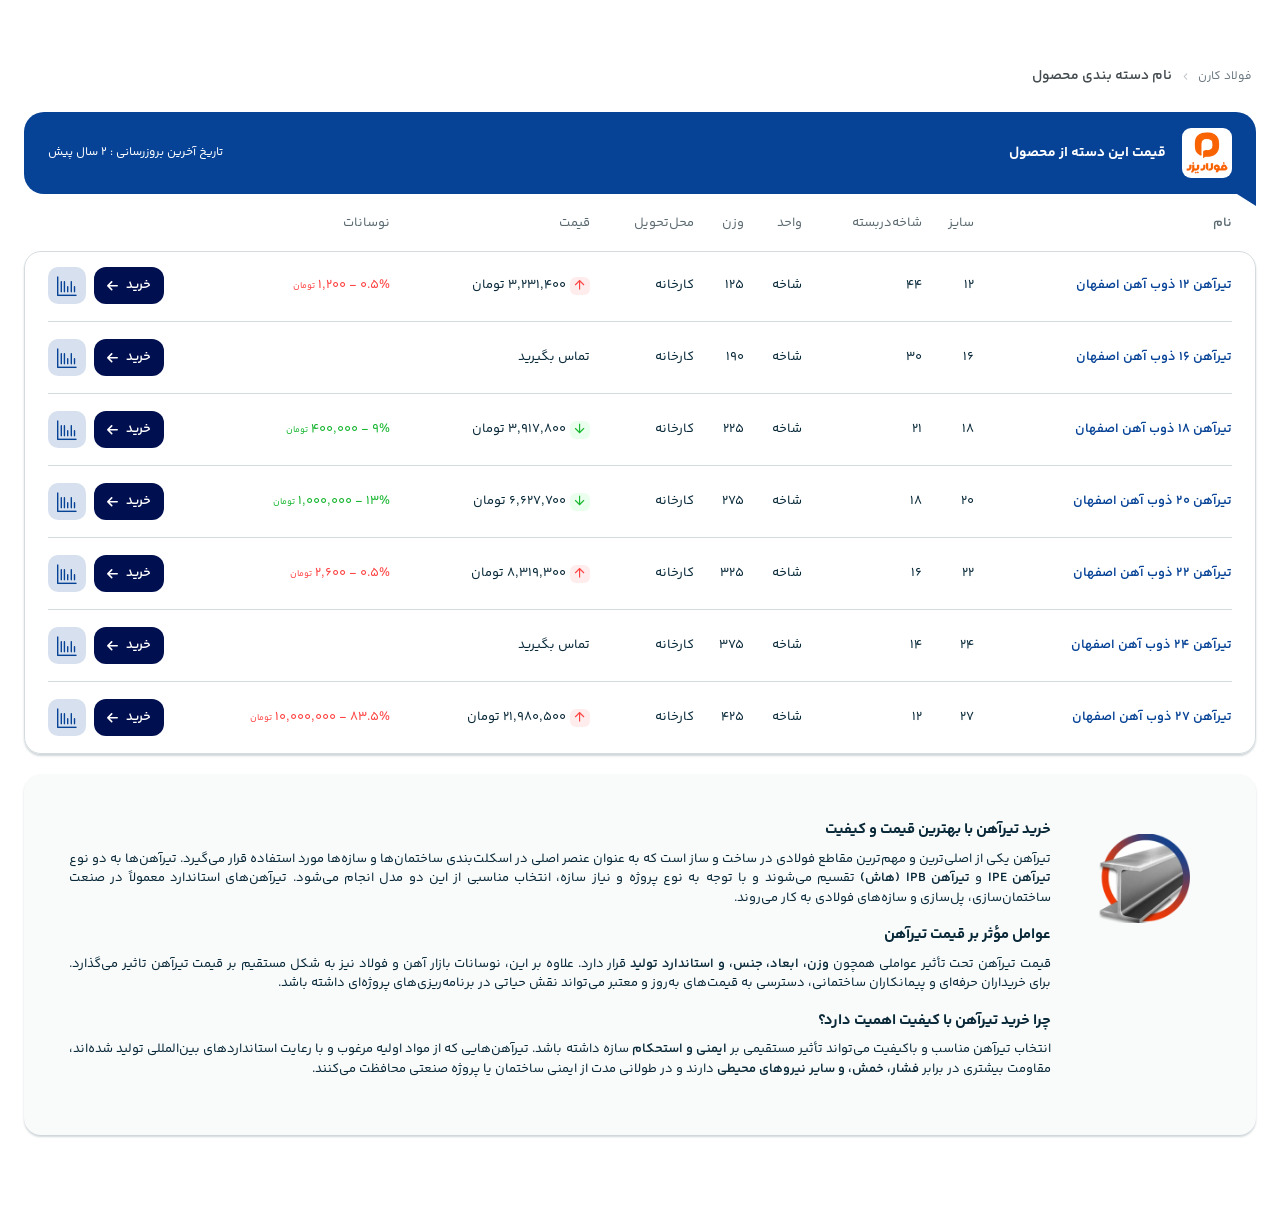
==== product-categories.html @ ea191ae9 "Add files via upload" ====
<!DOCTYPE html>
<html lang="en">
<head>
    <meta charset="UTF-8">
    <title>فولاد کارن – توسعه فولاد کارن</title>
    <meta name="viewport" content="width=device-width, initial-scale=1.0, maximum-scale=1.0, user-scalable=no">
    <meta name="apple-mobile-web-app-capable" content="yes"/>	
    <meta name='robots' content='max-image-preview:large' />
    <link rel="canonical" href="https://karenfoolad.ir/" />
    <link rel='shortlink' href='https://karenfoolad.ir/' />
    <link rel="icon" href="assets/icons/karenfoolad-icon-45x45.webp" sizes="32x32" />
    <link rel="icon" href="assets/icons/karenfoolad-icon-200x200.webp" sizes="192x192" />
    <link rel="apple-touch-icon" href="assets/icons/karenfoolad-icon-scaled.webp" />
    <link rel="stylesheet" href="css/product-categories--page.css">
</head>
<body style="grid-template-rows: auto auto 1fr auto auto;">

    <!-- loading screen -->
     <div id="page-loader">
        <div class="spinner"></div>
    </div>
    <!---->

    <main class="categories-container container">
        <nav class="news-page-nav">
            <ul class="page-nav-ul">
                <li><a href="index.html">فولاد کارن</a></li>
                <li><a href="news-all.html">نام دسته بندی محصول</a></li>
            </ul>
        </nav>
         <section class="categories-pricing-tabels">
                <div class="catrgory-heading">
                    <div class="category-title">
                        <div class="brand-logo">
                            <img src="/assets/images/foolad5-150x150.webp" alt="">
                        </div>
                        <div class="brand-name">قیمت این دسته از محصول</div>
                    </div>
                    <div class="category-date">تاریخ آخرین بروزرسانی : 2 سال پیش</div>
                </div>

                <div class="price-table-container table2">
                    <table class="price-table">
                        <thead class="table-head">
                            <tr class="table-rows" style="border: none;">
                                <th class="table-head-items th-first column-1">نام</th>
                                <th class="table-head-items column-2">سایز</th>
                                <th class="table-head-items column-3">شاخه‌دربسته</th>
                                <th class="table-head-items column-4">واحد</th>
                                <th class="table-head-items column-5">وزن</th>
                                <th class="table-head-items column-6">محل‌تحویل</th>
                                <th class="table-head-items column-7">قیمت</th>
                                <th class="table-head-items column-8">نوسانات</th>
                                <th class="table-head-items column-9"> </th>
                                <th class="table-head-items column-10"> </th>
                            </tr>
                            
                        </thead>
                        <tbody class="table-body">
                            <tr class="table-rows">
                                <td class="table-td-title column-1"><a href="">تیرآهن 12 ذوب آهن اصفهان</a></td>
                                <td class="table-td-item column-2">12</td>
                                <td class="table-td-item column-3">44</td>
                                <td class="table-td-item column-4">شاخه</td>
                                <td class="table-td-item column-5">125</td>
                                <td class="table-td-item column-6">کارخانه</td>
                                <td class="table-td-item price column-7">
                                    <span class="icon-up"></span>
                                    <span>
                                        3,231,400
                                        <span class="currency">تومان</span>
                                    </span>
                                </td>
                                <td class="table-td-item column-8">
                                    <div>
                                        <span class="color-up">0.5%</span>
                                        <span class="color-up">-</span>
                                        <span class="color-up">
                                            1,200
                                            <span class="change-currency">تومان</span>
                                        </span>
                                    </div>
                                </td>
                                <td class="price-left column-9">
                                    <a href="" class="table-buy-btn">
                                        <svg class="buy-arrow" viewBox="0 0 448 512">
                                            <path fill="currentColor" d="M9.4 233.4c-12.5 12.5-12.5 32.8 0 45.3l160 160c12.5 12.5 32.8 12.5 45.3 0s12.5-32.8 0-45.3L109.2 288 416 288c17.7 0 32-14.3 32-32s-14.3-32-32-32l-306.7 0L214.6 118.6c12.5-12.5 12.5-32.8 0-45.3s-32.8-12.5-45.3 0l-160 160z"></path>
                                        </svg>
                                        خرید
                                    </a>
                                </td>
                                <td class="table-chart column-10">
                                    <a class="icon-table-chart"></a>
                                </td>
                            </tr>

                            <tr class="table-rows">
                                <td class="table-td-title column-1"><a href="">تیرآهن 16 ذوب آهن اصفهان</a></td>
                                <td class="table-td-item column-2">16</td>
                                <td class="table-td-item column-3">30</td>
                                <td class="table-td-item column-4">شاخه</td>
                                <td class="table-td-item column-5">190</td>
                                <td class="table-td-item column-6">کارخانه</td>
                                <td class="table-td-item price column-7">
                                    تماس بگیرید
                                </td>
                                <td class="table-td-item column-8"> </td>
                                <td class="price-left column-9">
                                    <a href="" class="table-buy-btn">
                                        <svg class="buy-arrow" viewBox="0 0 448 512">
                                            <path fill="currentColor" d="M9.4 233.4c-12.5 12.5-12.5 32.8 0 45.3l160 160c12.5 12.5 32.8 12.5 45.3 0s12.5-32.8 0-45.3L109.2 288 416 288c17.7 0 32-14.3 32-32s-14.3-32-32-32l-306.7 0L214.6 118.6c12.5-12.5 12.5-32.8 0-45.3s-32.8-12.5-45.3 0l-160 160z"></path>
                                        </svg>
                                        خرید
                                    </a>
                                </td>
                                <td class="table-chart column-10">
                                    <a class="icon-table-chart"></a>
                                </td>
                            </tr>
                            </tr>

                            <tr class="table-rows">
                                <td class="table-td-title column-1"><a href="">تیرآهن 18 ذوب آهن اصفهان</a></td>
                                <td class="table-td-item column-2">18</td>
                                <td class="table-td-item column-3">21</td>
                                <td class="table-td-item column-4">شاخه</td>
                                <td class="table-td-item column-5">225</td>
                                <td class="table-td-item column-6">کارخانه</td>
                                <td class="table-td-item price column-7">
                                    <span class="icon-down"></span>
                                    <span>
                                        3,917,800
                                        <span class="currency">تومان</span>
                                    </span>
                                </td>
                                <td class="table-td-item column-8">
                                    <div>
                                        <span class="color-down">9%</span>
                                        <span class="color-down">-</span>
                                        <span class="color-down">
                                            400,000
                                            <span class="change-currency">تومان</span>
                                        </span>
                                    </div>
                                </td>
                                <td class="price-left column-9">
                                    <a href="" class="table-buy-btn">
                                        <svg class="buy-arrow" viewBox="0 0 448 512">
                                            <path fill="currentColor" d="M9.4 233.4c-12.5 12.5-12.5 32.8 0 45.3l160 160c12.5 12.5 32.8 12.5 45.3 0s12.5-32.8 0-45.3L109.2 288 416 288c17.7 0 32-14.3 32-32s-14.3-32-32-32l-306.7 0L214.6 118.6c12.5-12.5 12.5-32.8 0-45.3s-32.8-12.5-45.3 0l-160 160z"></path>
                                        </svg>
                                        خرید
                                    </a>
                                </td>
                                <td class="table-chart column-10">
                                    <a class="icon-table-chart"></a>
                                </td>
                            </tr>
                            </tr>

                            <tr class="table-rows">
                                <td class="table-td-title column-1"><a href="">تیرآهن 20 ذوب آهن اصفهان</a></td>
                                <td class="table-td-item column-2">20</td>
                                <td class="table-td-item column-3">18</td>
                                <td class="table-td-item column-4">شاخه</td>
                                <td class="table-td-item column-5">275</td>
                                <td class="table-td-item column-6">کارخانه</td>
                                <td class="table-td-item price column-7">
                                    <span class="icon-down"></span>
                                    <span>
                                        6,627,700
                                        <span class="currency">تومان</span>
                                    </span>
                                </td>
                                <td class="table-td-item column-8">
                                    <div>
                                        <span class="color-down">13%</span>
                                        <span class="color-down">-</span>
                                        <span class="color-down">
                                            1,000,000
                                            <span class="change-currency">تومان</span>
                                        </span>
                                    </div>
                                </td>
                                <td class="price-left column-9">
                                    <a href="" class="table-buy-btn">
                                        <svg class="buy-arrow" viewBox="0 0 448 512">
                                            <path fill="currentColor" d="M9.4 233.4c-12.5 12.5-12.5 32.8 0 45.3l160 160c12.5 12.5 32.8 12.5 45.3 0s12.5-32.8 0-45.3L109.2 288 416 288c17.7 0 32-14.3 32-32s-14.3-32-32-32l-306.7 0L214.6 118.6c12.5-12.5 12.5-32.8 0-45.3s-32.8-12.5-45.3 0l-160 160z"></path>
                                        </svg>
                                        خرید
                                    </a>
                                </td>
                                <td class="table-chart column-10">
                                    <a class="icon-table-chart"></a>
                                </td>
                            </tr>
                            </tr>

                            <tr class="table-rows">
                                <td class="table-td-title column-1"><a href="">تیرآهن 22 ذوب آهن اصفهان</a></td>
                                <td class="table-td-item column-2">22</td>
                                <td class="table-td-item column-3">16</td>
                                <td class="table-td-item column-4">شاخه</td>
                                <td class="table-td-item column-5">325</td>
                                <td class="table-td-item column-6">کارخانه</td>
                                <td class="table-td-item price column-7">
                                    <span class="icon-up"></span>
                                    <span>
                                        8,319,300
                                        <span class="currency">تومان</span>
                                    </span>
                                </td>
                                <td class="table-td-item column-8">
                                    <div>
                                        <span class="color-up">0.5%</span>
                                        <span class="color-up">-</span>
                                        <span class="color-up">
                                            2,600
                                            <span class="change-currency">تومان</span>
                                        </span>
                                    </div>
                                </td>
                                <td class="price-left column-9">
                                    <a href="" class="table-buy-btn">
                                        <svg class="buy-arrow" viewBox="0 0 448 512">
                                            <path fill="currentColor" d="M9.4 233.4c-12.5 12.5-12.5 32.8 0 45.3l160 160c12.5 12.5 32.8 12.5 45.3 0s12.5-32.8 0-45.3L109.2 288 416 288c17.7 0 32-14.3 32-32s-14.3-32-32-32l-306.7 0L214.6 118.6c12.5-12.5 12.5-32.8 0-45.3s-32.8-12.5-45.3 0l-160 160z"></path>
                                        </svg>
                                        خرید
                                    </a>
                                </td>
                                <td class="table-chart column-10">
                                    <a class="icon-table-chart"></a>
                                </td>
                            </tr>
                            </tr>

                            <tr class="table-rows">
                                <td class="table-td-title column-1"><a href="">تیرآهن 24 ذوب آهن اصفهان</a></td>
                                <td class="table-td-item column-2">24</td>
                                <td class="table-td-item column-3">14</td>
                                <td class="table-td-item column-4">شاخه</td>
                                <td class="table-td-item column-5">375</td>
                                <td class="table-td-item column-6">کارخانه</td>
                                <td class="table-td-item price column-7">
                                    تماس بگیرید
                                </td>
                                <td class="table-td-item column-8"> </td>
                                <td class="price-left column-9">
                                    <a href="" class="table-buy-btn">
                                        <svg class="buy-arrow" viewBox="0 0 448 512">
                                            <path fill="currentColor" d="M9.4 233.4c-12.5 12.5-12.5 32.8 0 45.3l160 160c12.5 12.5 32.8 12.5 45.3 0s12.5-32.8 0-45.3L109.2 288 416 288c17.7 0 32-14.3 32-32s-14.3-32-32-32l-306.7 0L214.6 118.6c12.5-12.5 12.5-32.8 0-45.3s-32.8-12.5-45.3 0l-160 160z"></path>
                                        </svg>
                                        خرید
                                    </a>
                                </td>
                                <td class="table-chart column-10">
                                    <a class="icon-table-chart"></a>
                                </td>
                            </tr>
                            </tr>
                            
                            <tr class="table-rows">
                                <td class="table-td-title column-1"><a href="">تیرآهن 27 ذوب آهن اصفهان</a></td>
                                <td class="table-td-item column-2">27</td>
                                <td class="table-td-item column-3">12</td>
                                <td class="table-td-item column-4">شاخه</td>
                                <td class="table-td-item column-5">425</td>
                                <td class="table-td-item column-6">کارخانه</td>
                                <td class="table-td-item price column-7">
                                    <span class="icon-up"></span>
                                    <span>
                                        21,980,500
                                        <span class="currency">تومان</span>
                                    </span>
                                </td>
                                <td class="table-td-item column-8">
                                    <div>
                                        <span class="color-up">83.5%</span>
                                        <span class="color-up">-</span>
                                        <span class="color-up">
                                            10,000,000
                                            <span class="change-currency">تومان</span>
                                        </span>
                                    </div>
                                </td>
                                <td class="price-left column-9">
                                    <a href="" class="table-buy-btn">
                                        <svg class="buy-arrow" viewBox="0 0 448 512">
                                            <path fill="currentColor" d="M9.4 233.4c-12.5 12.5-12.5 32.8 0 45.3l160 160c12.5 12.5 32.8 12.5 45.3 0s12.5-32.8 0-45.3L109.2 288 416 288c17.7 0 32-14.3 32-32s-14.3-32-32-32l-306.7 0L214.6 118.6c12.5-12.5 12.5-32.8 0-45.3s-32.8-12.5-45.3 0l-160 160z"></path>
                                        </svg>
                                        خرید
                                    </a>
                                </td>
                                <td class="table-chart column-10">
                                    <a class="icon-table-chart"></a>
                                </td>
                            </tr>
                            </tr>
                        </tbody>
                    </table>
                </div>    
        </section>

        <article class="info-box">
            <div class="info-logo info-item">
                <img src="/assets/images/slider2.webp" alt="">
            </div>
            <div class="info-description info-item">
                <h2><strong>خرید تیرآهن با بهترین قیمت و کیفیت</strong></h2>
                <p>تیرآهن یکی از اصلی‌ترین و مهم‌ترین مقاطع فولادی در ساخت و ساز است که به عنوان عنصر اصلی در اسکلت‌بندی ساختمان‌ها و سازه‌ها مورد استفاده قرار می‌گیرد. تیرآهن‌ها به دو نوع <strong>تیرآهن IPE</strong> و <strong>تیرآهن IPB (هاش)</strong> تقسیم می‌شوند و با توجه به نوع پروژه و نیاز سازه، انتخاب مناسبی از این دو مدل انجام می‌شود. تیرآهن‌های استاندارد معمولاً در صنعت ساختمان‌سازی، پل‌سازی و سازه‌های فولادی به کار می‌روند.</p>
                <h2><strong>عوامل مؤثر بر قیمت تیرآهن</strong></h2>
                <p>قیمت تیرآهن تحت تأثیر عواملی همچون <strong>وزن، ابعاد، جنس، و استاندارد تولید</strong> قرار دارد. علاوه بر این، نوسانات بازار آهن و فولاد نیز به شکل مستقیم بر قیمت تیرآهن تاثیر می‌گذارد. برای خریداران حرفه‌ای و پیمانکاران ساختمانی، دسترسی به قیمت‌های به‌روز و معتبر می‌تواند نقش حیاتی در برنامه‌ریزی‌های پروژه‌ای داشته باشد.</p>
                <h2><strong>چرا خرید تیرآهن با کیفیت اهمیت دارد؟</strong></h2>
                <p>انتخاب تیرآهن مناسب و باکیفیت می‌تواند تأثیر مستقیمی بر <strong>ایمنی و استحکام</strong> سازه داشته باشد. تیرآهن‌هایی که از مواد اولیه مرغوب و با رعایت استانداردهای بین‌المللی تولید شده‌اند، مقاومت بیشتری در برابر <strong>فشار، خمش، و سایر نیروهای محیطی</strong> دارند و در طولانی مدت از ایمنی ساختمان یا پروژه صنعتی محافظت می‌کنند.</p>
                
            </div>
        </article>
    </main>
    <script src="js/slider.js" defer></script>
    <script src="js/main.js" defer></script>
</body>
</html>
---- css/product-categories--page.css ----
@import url('layout.css');
@import url('normalize.css');
@import url('reset.css');
@import url('variables.css');
@import url('fonts.css');
@import url('header.css');
@import url('footer.css');
@import url('menu.css');
@import url('modal.css');
@import url('loading.css');


.news-page-nav{
    margin-bottom: var(--space-lg);
    margin-right: var(--space-xs);
}
.categories-container{
    margin-top: 64px;
}
.page-nav-ul{
    display: flex;
    width: 100%;
}
.page-nav-ul li a{
    color: #6d7a81;
    font-size: var(--fs-xs);
    font-weight: var(--fw-regular);
    transition: 0.3s;
}
.page-nav-ul li:first-child a:after{
    content: "";
    display: inline-block;
    vertical-align: middle;
    width: 6px;
    height: 8px;
    background: url(../assets/images/navigation-arrow.svg) center center no-repeat;
    margin: 0px 10px;
}

.page-nav-ul li:last-child a{
    color: #444c50;
    font-size: var(--fs-sm);
    font-weight: var(--fw-bold);
}
.catrgory-heading{
    display: flex;
    flex-wrap: wrap;
    gap: var(--space-md);
    align-items: center;
    justify-content: space-between;
    background-color: #064296;
    color: #fff;
    border-radius: 20px 20px 0px;
    padding: var(--space-md) var(--space-lg);
    position: relative;
}
.catrgory-heading::after{
    content: "";
    position: absolute;
    width: 0;
    height: 0;
    border-left: 19px solid transparent;
    border-right: 0 solid transparent;
    border-top: 12px solid #064296;
    top: 100%;
    right: 0;
}
.category-title{
    display: flex;
    flex-wrap: wrap;
    gap: var(--space-md);
    align-items: center;
    font-size: var(--fs-sm);
    font-weight: 800;
}
.brand-logo{
    width: 50px;
    height: 50px;
    padding: var(--space-xs);
    background: #ffffff;
    text-align: center;
    border-radius: 9px;
}
.brand-logo img{
    max-width: 100%;
}
.category-date{
    display: none;
    font-size: var(--fs-xs);
    font-weight: var(--fw-regular);
}
@media screen and (min-width: 576px){
    .category-date{
        display: block;
    }
}

/*table*/

.price-table-container{
    position: relative;
    grid-column: span 12;
    margin-block: 20px;
    padding-inline: var(--space-lg);
    font-size: 11px;
    width: 100%;
    height: 100%;
    animation: fadeIn 0.4s ease;
}

.price-table-container::after{
    content: "";
    position: absolute;
    width: 100%;
    height: calc(100% - 36.5px);
    border: 1px solid #d5dcdf;
    border-radius: 17px;
    right: 0;
    top: 36.5px;
    pointer-events: none;
    box-shadow: 0 2px 2px rgba(46, 76, 91, 0.23);
}
.price-table{
    border-collapse: collapse;
    width: 100%;
    height: 100%;
}

.table-head{
    text-align: right;
}

.table-head-items{
    font-weight: var(--fw-regular);
    color: #5c6b72;
    padding-bottom: var(--space-md);
    margin: 0;
}

.table-rows{
    text-align: right;
    border-bottom: 1px solid #d5dcdf;
}
.table-body tr{
    height: 72px;
}
.table-rows >*{
    padding-left: var(--space-sm);
}


.table-td-title, .th-first {
    font-weight: var(--fw-bold);
}
.table-td-title{
    font-weight: var(--fw-bold);
    color: #064296;
}

.price{
    display: flex;
    align-items: center;
    height: 100%;
    gap: var(--space-xs);
}

.column-2,
.column-3,
.column-4,
.column-5,
.column-6,
.column-8{
    display: none;
}

.change-currency{
    font-size: 9px;
}  

.buy-arrow{
    width: 11px;
    height: auto;
    color: #fff;
}

.price-left{
    font-weight: var(--fw-bold);
    direction: ltr;
    width: 68px;
}
.table-buy-btn{
    display: flex;
    gap: var(--space-sm);
    padding: 9px 13px;
    color: #fff;
    background-color: #000f4f;
    border-radius: 12px;
    width: max-content;
}

.icon-table-chart::before{
    content: "\e90a";
    font-size: 20px;
    padding: 8.75px;
    color: #064296;
    background-color: rgba(6, 66, 150, 0.1647058824);
    border-radius: 10px;
}

.icon-table-chart{
    display: block;
}

.table-chart{
    cursor: pointer;
    width: 20px;
    padding: 0;
}

@media screen and (min-width: 980px){

    .priceing{
        grid-template-columns: 200px repeat(11, 1fr);
        grid-template-rows: 542.5px;
    }
    .price-tables{
        grid-column: span 11;
    }

    /*table*/

    .price-table-container{
        grid-column: span 11;
        font-size: 13px;
    }

    .column-2,
    .column-3,
    .column-4,
    .column-5,
    .column-6,
    .column-8{
        display: table-cell;
    }

    .table-show-more a{
        width: auto;
        margin-top: var(--space-lg);
    }
}
.color-down{
    color: #16b62f;
}

.color-up{
    color: #FF4342;
}
.icon-down::before{
    content: "\e904";
    font-size: 10px;
    background: #ebffee;
    color: #16b62f;
    padding: 3px 5px 5px 5px;
    border-radius: var(--radius-sm);
}

.icon-down{
    margin-bottom: 4px;
}

.icon-up::before{
    content: "\e90e";
    font-size: 10px;
    background: #FFEDED;
    color: #FF4342;
    padding: 3px 5px 5px 5px;
    border-radius: var(--radius-sm);
}

.icon-up{
    margin-bottom: 4px;
}

.info-box{
    margin-bottom: 75px;
    box-shadow: 0 2px 2px rgba(46, 76, 91, 0.23);
    background-color: #f9fafa;
    border-radius: 17px;
    padding: 45px 33px 40px;
    display: flex;
    align-items: center;
    flex-direction: column;
}

.info-item{
    padding-inline: 12px;
}
.info-description h2{
    margin-bottom: var(--space-sm);
    font-size: 15px;
    text-align: justify;
}
.info-description p{
    margin-bottom: var(--space-md);
    font-size: 13px;
    text-align: justify;
}
.info-logo{
    display: flex;
    justify-content: center;
    flex: 0 0 auto;
    width: 160px;
    padding-top: 15px;
    margin-bottom: 30px;
}
.info-logo img{
    display: block;
    max-width: 100%;
    width: 108px;
    height: auto;
}

@media screen and (min-width: 640px){
    .info-logo{
        align-self: flex-start;
    }
    .info-box{
        flex-direction: row;
    }
}
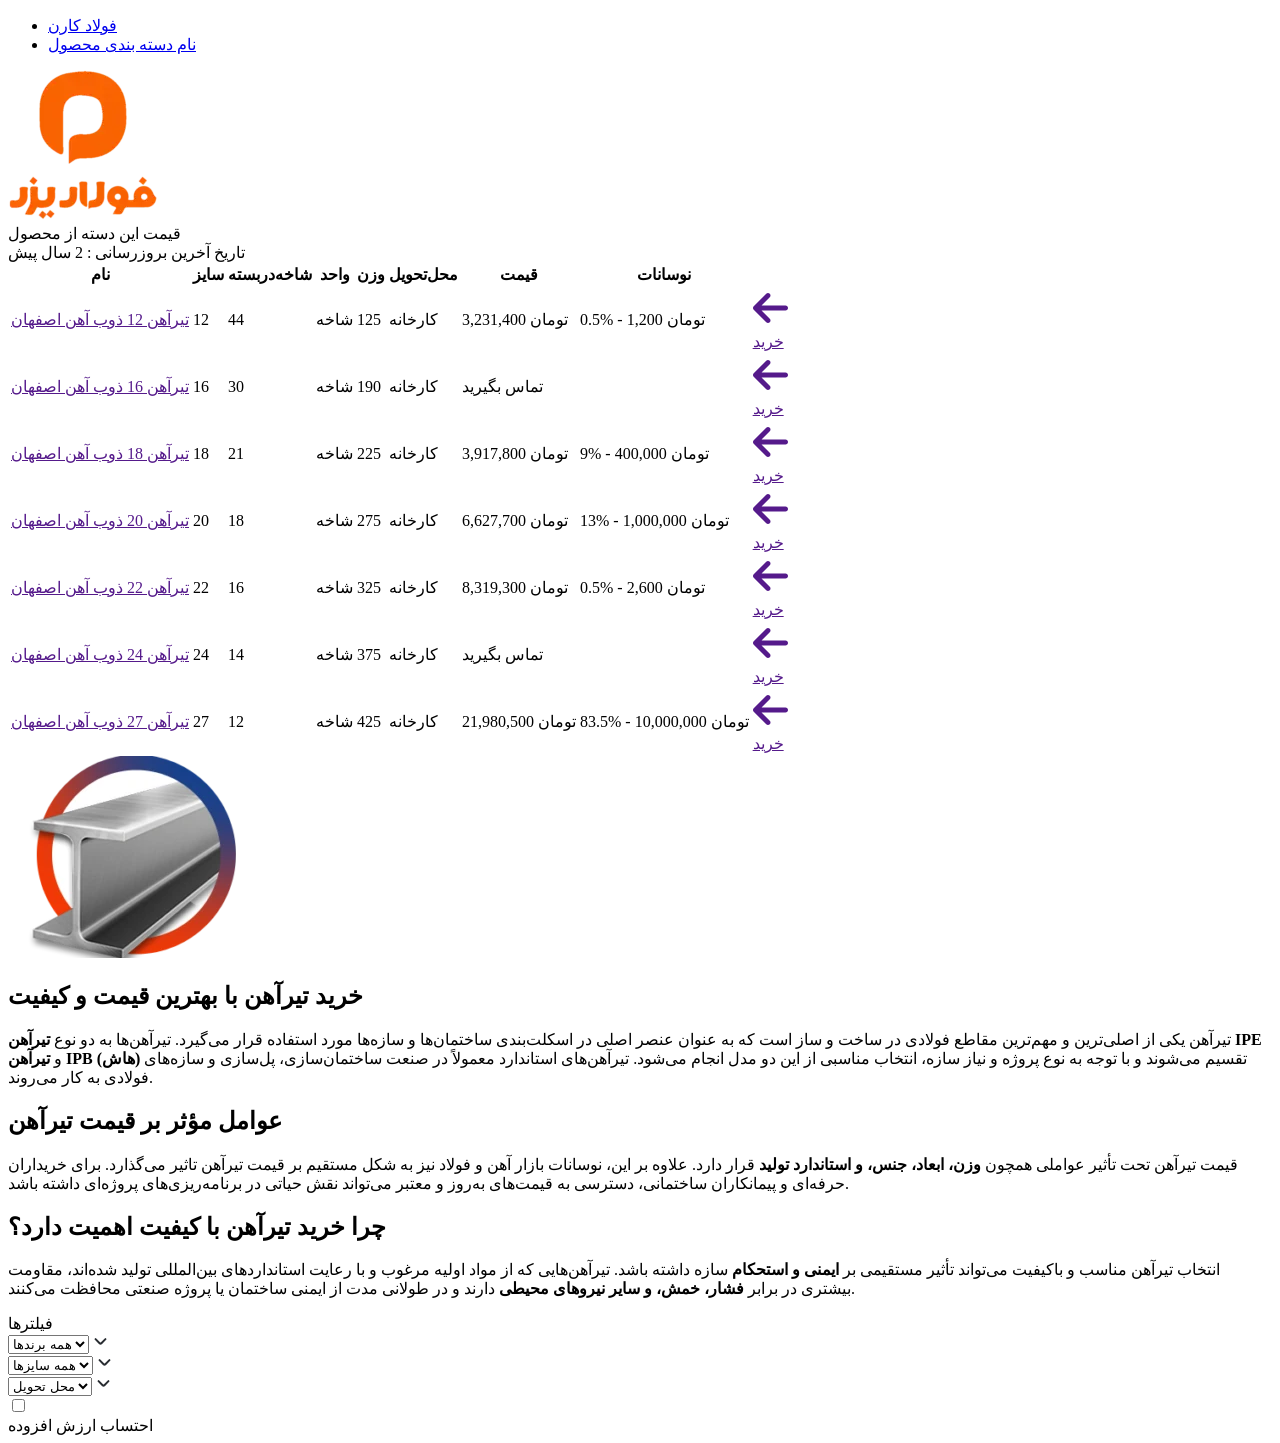
==== commit cdda070d: "Add files via upload" ====
--- a/product-categories.html
+++ b/product-categories.html
@@ -22,298 +22,332 @@
     <!---->
 
     <main class="categories-container container">
-        <nav class="news-page-nav">
-            <ul class="page-nav-ul">
-                <li><a href="index.html">فولاد کارن</a></li>
-                <li><a href="news-all.html">نام دسته بندی محصول</a></li>
-            </ul>
-        </nav>
-         <section class="categories-pricing-tabels">
-                <div class="catrgory-heading">
-                    <div class="category-title">
-                        <div class="brand-logo">
-                            <img src="/assets/images/foolad5-150x150.webp" alt="">
+        <div class="container-main">
+            <nav class="news-page-nav">
+                <ul class="page-nav-ul">
+                    <li><a href="index.html">فولاد کارن</a></li>
+                    <li><a href="news-all.html">نام دسته بندی محصول</a></li>
+                </ul>
+            </nav>
+             <section class="categories-pricing-tabels">
+                    <div class="catrgory-heading">
+                        <div class="category-title">
+                            <div class="brand-logo">
+                                <img src="/assets/images/foolad5-150x150.webp" alt="">
+                            </div>
+                            <div class="brand-name">قیمت این دسته از محصول</div>
                         </div>
-                        <div class="brand-name">قیمت این دسته از محصول</div>
+                        <div class="category-date">تاریخ آخرین بروزرسانی : 2 سال پیش</div>
                     </div>
-                    <div class="category-date">تاریخ آخرین بروزرسانی : 2 سال پیش</div>
-                </div>
+                    <div class="price-table-container table2">
+                        <table class="price-table">
+                            <thead class="table-head">
+                                <tr class="table-rows" style="border: none;">
+                                    <th class="table-head-items th-first column-1">نام</th>
+                                    <th class="table-head-items column-2">سایز</th>
+                                    <th class="table-head-items column-3">شاخه‌دربسته</th>
+                                    <th class="table-head-items column-4">واحد</th>
+                                    <th class="table-head-items column-5">وزن</th>
+                                    <th class="table-head-items column-6">محل‌تحویل</th>
+                                    <th class="table-head-items column-7">قیمت</th>
+                                    <th class="table-head-items column-8">نوسانات</th>
+                                    <th class="table-head-items column-9"> </th>
+                                    <th class="table-head-items column-10"> </th>
+                                </tr>
+            
+                            </thead>
+                            <tbody class="table-body">
+                                <tr class="table-rows">
+                                    <td class="table-td-title column-1"><a href="">تیرآهن 12 ذوب آهن اصفهان</a></td>
+                                    <td class="table-td-item column-2">12</td>
+                                    <td class="table-td-item column-3">44</td>
+                                    <td class="table-td-item column-4">شاخه</td>
+                                    <td class="table-td-item column-5">125</td>
+                                    <td class="table-td-item column-6">کارخانه</td>
+                                    <td class="table-td-item price column-7">
+                                        <span class="icon-up"></span>
+                                        <span>
+                                            3,231,400
+                                            <span class="currency">تومان</span>
+                                        </span>
+                                    </td>
+                                    <td class="table-td-item column-8">
+                                        <div>
+                                            <span class="color-up">0.5%</span>
+                                            <span class="color-up">-</span>
+                                            <span class="color-up">
+                                                1,200
+                                                <span class="change-currency">تومان</span>
+                                            </span>
+                                        </div>
+                                    </td>
+                                    <td class="price-left column-9">
+                                        <a href="" class="table-buy-btn">
+                                            <svg class="buy-arrow" viewBox="0 0 448 512">
+                                                <path fill="currentColor" d="M9.4 233.4c-12.5 12.5-12.5 32.8 0 45.3l160 160c12.5 12.5 32.8 12.5 45.3 0s12.5-32.8 0-45.3L109.2 288 416 288c17.7 0 32-14.3 32-32s-14.3-32-32-32l-306.7 0L214.6 118.6c12.5-12.5 12.5-32.8 0-45.3s-32.8-12.5-45.3 0l-160 160z"></path>
+                                            </svg>
+                                            خرید
+                                        </a>
+                                    </td>
+                                    <td class="table-chart column-10">
+                                        <a class="icon-table-chart"></a>
+                                    </td>
+                                </tr>
+                                <tr class="table-rows">
+                                    <td class="table-td-title column-1"><a href="">تیرآهن 16 ذوب آهن اصفهان</a></td>
+                                    <td class="table-td-item column-2">16</td>
+                                    <td class="table-td-item column-3">30</td>
+                                    <td class="table-td-item column-4">شاخه</td>
+                                    <td class="table-td-item column-5">190</td>
+                                    <td class="table-td-item column-6">کارخانه</td>
+                                    <td class="table-td-item price column-7">
+                                        تماس بگیرید
+                                    </td>
+                                    <td class="table-td-item column-8"> </td>
+                                    <td class="price-left column-9">
+                                        <a href="" class="table-buy-btn">
+                                            <svg class="buy-arrow" viewBox="0 0 448 512">
+                                                <path fill="currentColor" d="M9.4 233.4c-12.5 12.5-12.5 32.8 0 45.3l160 160c12.5 12.5 32.8 12.5 45.3 0s12.5-32.8 0-45.3L109.2 288 416 288c17.7 0 32-14.3 32-32s-14.3-32-32-32l-306.7 0L214.6 118.6c12.5-12.5 12.5-32.8 0-45.3s-32.8-12.5-45.3 0l-160 160z"></path>
+                                            </svg>
+                                            خرید
+                                        </a>
+                                    </td>
+                                    <td class="table-chart column-10">
+                                        <a class="icon-table-chart"></a>
+                                    </td>
+                                </tr>
+                                </tr>
+                                <tr class="table-rows">
+                                    <td class="table-td-title column-1"><a href="">تیرآهن 18 ذوب آهن اصفهان</a></td>
+                                    <td class="table-td-item column-2">18</td>
+                                    <td class="table-td-item column-3">21</td>
+                                    <td class="table-td-item column-4">شاخه</td>
+                                    <td class="table-td-item column-5">225</td>
+                                    <td class="table-td-item column-6">کارخانه</td>
+                                    <td class="table-td-item price column-7">
+                                        <span class="icon-down"></span>
+                                        <span>
+                                            3,917,800
+                                            <span class="currency">تومان</span>
+                                        </span>
+                                    </td>
+                                    <td class="table-td-item column-8">
+                                        <div>
+                                            <span class="color-down">9%</span>
+                                            <span class="color-down">-</span>
+                                            <span class="color-down">
+                                                400,000
+                                                <span class="change-currency">تومان</span>
+                                            </span>
+                                        </div>
+                                    </td>
+                                    <td class="price-left column-9">
+                                        <a href="" class="table-buy-btn">
+                                            <svg class="buy-arrow" viewBox="0 0 448 512">
+                                                <path fill="currentColor" d="M9.4 233.4c-12.5 12.5-12.5 32.8 0 45.3l160 160c12.5 12.5 32.8 12.5 45.3 0s12.5-32.8 0-45.3L109.2 288 416 288c17.7 0 32-14.3 32-32s-14.3-32-32-32l-306.7 0L214.6 118.6c12.5-12.5 12.5-32.8 0-45.3s-32.8-12.5-45.3 0l-160 160z"></path>
+                                            </svg>
+                                            خرید
+                                        </a>
+                                    </td>
+                                    <td class="table-chart column-10">
+                                        <a class="icon-table-chart"></a>
+                                    </td>
+                                </tr>
+                                </tr>
+                                <tr class="table-rows">
+                                    <td class="table-td-title column-1"><a href="">تیرآهن 20 ذوب آهن اصفهان</a></td>
+                                    <td class="table-td-item column-2">20</td>
+                                    <td class="table-td-item column-3">18</td>
+                                    <td class="table-td-item column-4">شاخه</td>
+                                    <td class="table-td-item column-5">275</td>
+                                    <td class="table-td-item column-6">کارخانه</td>
+                                    <td class="table-td-item price column-7">
+                                        <span class="icon-down"></span>
+                                        <span>
+                                            6,627,700
+                                            <span class="currency">تومان</span>
+                                        </span>
+                                    </td>
+                                    <td class="table-td-item column-8">
+                                        <div>
+                                            <span class="color-down">13%</span>
+                                            <span class="color-down">-</span>
+                                            <span class="color-down">
+                                                1,000,000
+                                                <span class="change-currency">تومان</span>
+                                            </span>
+                                        </div>
+                                    </td>
+                                    <td class="price-left column-9">
+                                        <a href="" class="table-buy-btn">
+                                            <svg class="buy-arrow" viewBox="0 0 448 512">
+                                                <path fill="currentColor" d="M9.4 233.4c-12.5 12.5-12.5 32.8 0 45.3l160 160c12.5 12.5 32.8 12.5 45.3 0s12.5-32.8 0-45.3L109.2 288 416 288c17.7 0 32-14.3 32-32s-14.3-32-32-32l-306.7 0L214.6 118.6c12.5-12.5 12.5-32.8 0-45.3s-32.8-12.5-45.3 0l-160 160z"></path>
+                                            </svg>
+                                            خرید
+                                        </a>
+                                    </td>
+                                    <td class="table-chart column-10">
+                                        <a class="icon-table-chart"></a>
+                                    </td>
+                                </tr>
+                                </tr>
+                                <tr class="table-rows">
+                                    <td class="table-td-title column-1"><a href="">تیرآهن 22 ذوب آهن اصفهان</a></td>
+                                    <td class="table-td-item column-2">22</td>
+                                    <td class="table-td-item column-3">16</td>
+                                    <td class="table-td-item column-4">شاخه</td>
+                                    <td class="table-td-item column-5">325</td>
+                                    <td class="table-td-item column-6">کارخانه</td>
+                                    <td class="table-td-item price column-7">
+                                        <span class="icon-up"></span>
+                                        <span>
+                                            8,319,300
+                                            <span class="currency">تومان</span>
+                                        </span>
+                                    </td>
+                                    <td class="table-td-item column-8">
+                                        <div>
+                                            <span class="color-up">0.5%</span>
+                                            <span class="color-up">-</span>
+                                            <span class="color-up">
+                                                2,600
+                                                <span class="change-currency">تومان</span>
+                                            </span>
+                                        </div>
+                                    </td>
+                                    <td class="price-left column-9">
+                                        <a href="" class="table-buy-btn">
+                                            <svg class="buy-arrow" viewBox="0 0 448 512">
+                                                <path fill="currentColor" d="M9.4 233.4c-12.5 12.5-12.5 32.8 0 45.3l160 160c12.5 12.5 32.8 12.5 45.3 0s12.5-32.8 0-45.3L109.2 288 416 288c17.7 0 32-14.3 32-32s-14.3-32-32-32l-306.7 0L214.6 118.6c12.5-12.5 12.5-32.8 0-45.3s-32.8-12.5-45.3 0l-160 160z"></path>
+                                            </svg>
+                                            خرید
+                                        </a>
+                                    </td>
+                                    <td class="table-chart column-10">
+                                        <a class="icon-table-chart"></a>
+                                    </td>
+                                </tr>
+                                </tr>
+                                <tr class="table-rows">
+                                    <td class="table-td-title column-1"><a href="">تیرآهن 24 ذوب آهن اصفهان</a></td>
+                                    <td class="table-td-item column-2">24</td>
+                                    <td class="table-td-item column-3">14</td>
+                                    <td class="table-td-item column-4">شاخه</td>
+                                    <td class="table-td-item column-5">375</td>
+                                    <td class="table-td-item column-6">کارخانه</td>
+                                    <td class="table-td-item price column-7">
+                                        تماس بگیرید
+                                    </td>
+                                    <td class="table-td-item column-8"> </td>
+                                    <td class="price-left column-9">
+                                        <a href="" class="table-buy-btn">
+                                            <svg class="buy-arrow" viewBox="0 0 448 512">
+                                                <path fill="currentColor" d="M9.4 233.4c-12.5 12.5-12.5 32.8 0 45.3l160 160c12.5 12.5 32.8 12.5 45.3 0s12.5-32.8 0-45.3L109.2 288 416 288c17.7 0 32-14.3 32-32s-14.3-32-32-32l-306.7 0L214.6 118.6c12.5-12.5 12.5-32.8 0-45.3s-32.8-12.5-45.3 0l-160 160z"></path>
+                                            </svg>
+                                            خرید
+                                        </a>
+                                    </td>
+                                    <td class="table-chart column-10">
+                                        <a class="icon-table-chart"></a>
+                                    </td>
+                                </tr>
+                                </tr>
+            
+                                <tr class="table-rows">
+                                    <td class="table-td-title column-1"><a href="">تیرآهن 27 ذوب آهن اصفهان</a></td>
+                                    <td class="table-td-item column-2">27</td>
+                                    <td class="table-td-item column-3">12</td>
+                                    <td class="table-td-item column-4">شاخه</td>
+                                    <td class="table-td-item column-5">425</td>
+                                    <td class="table-td-item column-6">کارخانه</td>
+                                    <td class="table-td-item price column-7">
+                                        <span class="icon-up"></span>
+                                        <span>
+                                            21,980,500
+                                            <span class="currency">تومان</span>
+                                        </span>
+                                    </td>
+                                    <td class="table-td-item column-8">
+                                        <div>
+                                            <span class="color-up">83.5%</span>
+                                            <span class="color-up">-</span>
+                                            <span class="color-up">
+                                                10,000,000
+                                                <span class="change-currency">تومان</span>
+                                            </span>
+                                        </div>
+                                    </td>
+                                    <td class="price-left column-9">
+                                        <a href="" class="table-buy-btn">
+                                            <svg class="buy-arrow" viewBox="0 0 448 512">
+                                                <path fill="currentColor" d="M9.4 233.4c-12.5 12.5-12.5 32.8 0 45.3l160 160c12.5 12.5 32.8 12.5 45.3 0s12.5-32.8 0-45.3L109.2 288 416 288c17.7 0 32-14.3 32-32s-14.3-32-32-32l-306.7 0L214.6 118.6c12.5-12.5 12.5-32.8 0-45.3s-32.8-12.5-45.3 0l-160 160z"></path>
+                                            </svg>
+                                            خرید
+                                        </a>
+                                    </td>
+                                    <td class="table-chart column-10">
+                                        <a class="icon-table-chart"></a>
+                                    </td>
+                                </tr>
+                                </tr>
+                            </tbody>
+                        </table>
+                    </div>
+            </section>
+            <article class="info-box">
+                <div class="info-logo info-item">
+                    <img src="/assets/images/slider2.webp" alt="">
+                </div>
+                <div class="info-description info-item">
+                    <h2><strong>خرید تیرآهن با بهترین قیمت و کیفیت</strong></h2>
+                    <p>تیرآهن یکی از اصلی‌ترین و مهم‌ترین مقاطع فولادی در ساخت و ساز است که به عنوان عنصر اصلی در اسکلت‌بندی ساختمان‌ها و سازه‌ها مورد استفاده قرار می‌گیرد. تیرآهن‌ها به دو نوع <strong>تیرآهن IPE</strong> و <strong>تیرآهن IPB (هاش)</strong> تقسیم می‌شوند و با توجه به نوع پروژه و نیاز سازه، انتخاب مناسبی از این دو مدل انجام می‌شود. تیرآهن‌های استاندارد معمولاً در صنعت ساختمان‌سازی، پل‌سازی و سازه‌های فولادی به کار می‌روند.</p>
+                    <h2><strong>عوامل مؤثر بر قیمت تیرآهن</strong></h2>
+                    <p>قیمت تیرآهن تحت تأثیر عواملی همچون <strong>وزن، ابعاد، جنس، و استاندارد تولید</strong> قرار دارد. علاوه بر این، نوسانات بازار آهن و فولاد نیز به شکل مستقیم بر قیمت تیرآهن تاثیر می‌گذارد. برای خریداران حرفه‌ای و پیمانکاران ساختمانی، دسترسی به قیمت‌های به‌روز و معتبر می‌تواند نقش حیاتی در برنامه‌ریزی‌های پروژه‌ای داشته باشد.</p>
+                    <h2><strong>چرا خرید تیرآهن با کیفیت اهمیت دارد؟</strong></h2>
+                    <p>انتخاب تیرآهن مناسب و باکیفیت می‌تواند تأثیر مستقیمی بر <strong>ایمنی و استحکام</strong> سازه داشته باشد. تیرآهن‌هایی که از مواد اولیه مرغوب و با رعایت استانداردهای بین‌المللی تولید شده‌اند، مقاومت بیشتری در برابر <strong>فشار، خمش، و سایر نیروهای محیطی</strong> دارند و در طولانی مدت از ایمنی ساختمان یا پروژه صنعتی محافظت می‌کنند.</p>
+            
+                </div>
+            </article>
+        </div>
 
-                <div class="price-table-container table2">
-                    <table class="price-table">
-                        <thead class="table-head">
-                            <tr class="table-rows" style="border: none;">
-                                <th class="table-head-items th-first column-1">نام</th>
-                                <th class="table-head-items column-2">سایز</th>
-                                <th class="table-head-items column-3">شاخه‌دربسته</th>
-                                <th class="table-head-items column-4">واحد</th>
-                                <th class="table-head-items column-5">وزن</th>
-                                <th class="table-head-items column-6">محل‌تحویل</th>
-                                <th class="table-head-items column-7">قیمت</th>
-                                <th class="table-head-items column-8">نوسانات</th>
-                                <th class="table-head-items column-9"> </th>
-                                <th class="table-head-items column-10"> </th>
-                            </tr>
-                            
-                        </thead>
-                        <tbody class="table-body">
-                            <tr class="table-rows">
-                                <td class="table-td-title column-1"><a href="">تیرآهن 12 ذوب آهن اصفهان</a></td>
-                                <td class="table-td-item column-2">12</td>
-                                <td class="table-td-item column-3">44</td>
-                                <td class="table-td-item column-4">شاخه</td>
-                                <td class="table-td-item column-5">125</td>
-                                <td class="table-td-item column-6">کارخانه</td>
-                                <td class="table-td-item price column-7">
-                                    <span class="icon-up"></span>
-                                    <span>
-                                        3,231,400
-                                        <span class="currency">تومان</span>
-                                    </span>
-                                </td>
-                                <td class="table-td-item column-8">
-                                    <div>
-                                        <span class="color-up">0.5%</span>
-                                        <span class="color-up">-</span>
-                                        <span class="color-up">
-                                            1,200
-                                            <span class="change-currency">تومان</span>
-                                        </span>
-                                    </div>
-                                </td>
-                                <td class="price-left column-9">
-                                    <a href="" class="table-buy-btn">
-                                        <svg class="buy-arrow" viewBox="0 0 448 512">
-                                            <path fill="currentColor" d="M9.4 233.4c-12.5 12.5-12.5 32.8 0 45.3l160 160c12.5 12.5 32.8 12.5 45.3 0s12.5-32.8 0-45.3L109.2 288 416 288c17.7 0 32-14.3 32-32s-14.3-32-32-32l-306.7 0L214.6 118.6c12.5-12.5 12.5-32.8 0-45.3s-32.8-12.5-45.3 0l-160 160z"></path>
-                                        </svg>
-                                        خرید
-                                    </a>
-                                </td>
-                                <td class="table-chart column-10">
-                                    <a class="icon-table-chart"></a>
-                                </td>
-                            </tr>
-
-                            <tr class="table-rows">
-                                <td class="table-td-title column-1"><a href="">تیرآهن 16 ذوب آهن اصفهان</a></td>
-                                <td class="table-td-item column-2">16</td>
-                                <td class="table-td-item column-3">30</td>
-                                <td class="table-td-item column-4">شاخه</td>
-                                <td class="table-td-item column-5">190</td>
-                                <td class="table-td-item column-6">کارخانه</td>
-                                <td class="table-td-item price column-7">
-                                    تماس بگیرید
-                                </td>
-                                <td class="table-td-item column-8"> </td>
-                                <td class="price-left column-9">
-                                    <a href="" class="table-buy-btn">
-                                        <svg class="buy-arrow" viewBox="0 0 448 512">
-                                            <path fill="currentColor" d="M9.4 233.4c-12.5 12.5-12.5 32.8 0 45.3l160 160c12.5 12.5 32.8 12.5 45.3 0s12.5-32.8 0-45.3L109.2 288 416 288c17.7 0 32-14.3 32-32s-14.3-32-32-32l-306.7 0L214.6 118.6c12.5-12.5 12.5-32.8 0-45.3s-32.8-12.5-45.3 0l-160 160z"></path>
-                                        </svg>
-                                        خرید
-                                    </a>
-                                </td>
-                                <td class="table-chart column-10">
-                                    <a class="icon-table-chart"></a>
-                                </td>
-                            </tr>
-                            </tr>
-
-                            <tr class="table-rows">
-                                <td class="table-td-title column-1"><a href="">تیرآهن 18 ذوب آهن اصفهان</a></td>
-                                <td class="table-td-item column-2">18</td>
-                                <td class="table-td-item column-3">21</td>
-                                <td class="table-td-item column-4">شاخه</td>
-                                <td class="table-td-item column-5">225</td>
-                                <td class="table-td-item column-6">کارخانه</td>
-                                <td class="table-td-item price column-7">
-                                    <span class="icon-down"></span>
-                                    <span>
-                                        3,917,800
-                                        <span class="currency">تومان</span>
-                                    </span>
-                                </td>
-                                <td class="table-td-item column-8">
-                                    <div>
-                                        <span class="color-down">9%</span>
-                                        <span class="color-down">-</span>
-                                        <span class="color-down">
-                                            400,000
-                                            <span class="change-currency">تومان</span>
-                                        </span>
-                                    </div>
-                                </td>
-                                <td class="price-left column-9">
-                                    <a href="" class="table-buy-btn">
-                                        <svg class="buy-arrow" viewBox="0 0 448 512">
-                                            <path fill="currentColor" d="M9.4 233.4c-12.5 12.5-12.5 32.8 0 45.3l160 160c12.5 12.5 32.8 12.5 45.3 0s12.5-32.8 0-45.3L109.2 288 416 288c17.7 0 32-14.3 32-32s-14.3-32-32-32l-306.7 0L214.6 118.6c12.5-12.5 12.5-32.8 0-45.3s-32.8-12.5-45.3 0l-160 160z"></path>
-                                        </svg>
-                                        خرید
-                                    </a>
-                                </td>
-                                <td class="table-chart column-10">
-                                    <a class="icon-table-chart"></a>
-                                </td>
-                            </tr>
-                            </tr>
-
-                            <tr class="table-rows">
-                                <td class="table-td-title column-1"><a href="">تیرآهن 20 ذوب آهن اصفهان</a></td>
-                                <td class="table-td-item column-2">20</td>
-                                <td class="table-td-item column-3">18</td>
-                                <td class="table-td-item column-4">شاخه</td>
-                                <td class="table-td-item column-5">275</td>
-                                <td class="table-td-item column-6">کارخانه</td>
-                                <td class="table-td-item price column-7">
-                                    <span class="icon-down"></span>
-                                    <span>
-                                        6,627,700
-                                        <span class="currency">تومان</span>
-                                    </span>
-                                </td>
-                                <td class="table-td-item column-8">
-                                    <div>
-                                        <span class="color-down">13%</span>
-                                        <span class="color-down">-</span>
-                                        <span class="color-down">
-                                            1,000,000
-                                            <span class="change-currency">تومان</span>
-                                        </span>
-                                    </div>
-                                </td>
-                                <td class="price-left column-9">
-                                    <a href="" class="table-buy-btn">
-                                        <svg class="buy-arrow" viewBox="0 0 448 512">
-                                            <path fill="currentColor" d="M9.4 233.4c-12.5 12.5-12.5 32.8 0 45.3l160 160c12.5 12.5 32.8 12.5 45.3 0s12.5-32.8 0-45.3L109.2 288 416 288c17.7 0 32-14.3 32-32s-14.3-32-32-32l-306.7 0L214.6 118.6c12.5-12.5 12.5-32.8 0-45.3s-32.8-12.5-45.3 0l-160 160z"></path>
-                                        </svg>
-                                        خرید
-                                    </a>
-                                </td>
-                                <td class="table-chart column-10">
-                                    <a class="icon-table-chart"></a>
-                                </td>
-                            </tr>
-                            </tr>
-
-                            <tr class="table-rows">
-                                <td class="table-td-title column-1"><a href="">تیرآهن 22 ذوب آهن اصفهان</a></td>
-                                <td class="table-td-item column-2">22</td>
-                                <td class="table-td-item column-3">16</td>
-                                <td class="table-td-item column-4">شاخه</td>
-                                <td class="table-td-item column-5">325</td>
-                                <td class="table-td-item column-6">کارخانه</td>
-                                <td class="table-td-item price column-7">
-                                    <span class="icon-up"></span>
-                                    <span>
-                                        8,319,300
-                                        <span class="currency">تومان</span>
-                                    </span>
-                                </td>
-                                <td class="table-td-item column-8">
-                                    <div>
-                                        <span class="color-up">0.5%</span>
-                                        <span class="color-up">-</span>
-                                        <span class="color-up">
-                                            2,600
-                                            <span class="change-currency">تومان</span>
-                                        </span>
-                                    </div>
-                                </td>
-                                <td class="price-left column-9">
-                                    <a href="" class="table-buy-btn">
-                                        <svg class="buy-arrow" viewBox="0 0 448 512">
-                                            <path fill="currentColor" d="M9.4 233.4c-12.5 12.5-12.5 32.8 0 45.3l160 160c12.5 12.5 32.8 12.5 45.3 0s12.5-32.8 0-45.3L109.2 288 416 288c17.7 0 32-14.3 32-32s-14.3-32-32-32l-306.7 0L214.6 118.6c12.5-12.5 12.5-32.8 0-45.3s-32.8-12.5-45.3 0l-160 160z"></path>
-                                        </svg>
-                                        خرید
-                                    </a>
-                                </td>
-                                <td class="table-chart column-10">
-                                    <a class="icon-table-chart"></a>
-                                </td>
-                            </tr>
-                            </tr>
-
-                            <tr class="table-rows">
-                                <td class="table-td-title column-1"><a href="">تیرآهن 24 ذوب آهن اصفهان</a></td>
-                                <td class="table-td-item column-2">24</td>
-                                <td class="table-td-item column-3">14</td>
-                                <td class="table-td-item column-4">شاخه</td>
-                                <td class="table-td-item column-5">375</td>
-                                <td class="table-td-item column-6">کارخانه</td>
-                                <td class="table-td-item price column-7">
-                                    تماس بگیرید
-                                </td>
-                                <td class="table-td-item column-8"> </td>
-                                <td class="price-left column-9">
-                                    <a href="" class="table-buy-btn">
-                                        <svg class="buy-arrow" viewBox="0 0 448 512">
-                                            <path fill="currentColor" d="M9.4 233.4c-12.5 12.5-12.5 32.8 0 45.3l160 160c12.5 12.5 32.8 12.5 45.3 0s12.5-32.8 0-45.3L109.2 288 416 288c17.7 0 32-14.3 32-32s-14.3-32-32-32l-306.7 0L214.6 118.6c12.5-12.5 12.5-32.8 0-45.3s-32.8-12.5-45.3 0l-160 160z"></path>
-                                        </svg>
-                                        خرید
-                                    </a>
-                                </td>
-                                <td class="table-chart column-10">
-                                    <a class="icon-table-chart"></a>
-                                </td>
-                            </tr>
-                            </tr>
-                            
-                            <tr class="table-rows">
-                                <td class="table-td-title column-1"><a href="">تیرآهن 27 ذوب آهن اصفهان</a></td>
-                                <td class="table-td-item column-2">27</td>
-                                <td class="table-td-item column-3">12</td>
-                                <td class="table-td-item column-4">شاخه</td>
-                                <td class="table-td-item column-5">425</td>
-                                <td class="table-td-item column-6">کارخانه</td>
-                                <td class="table-td-item price column-7">
-                                    <span class="icon-up"></span>
-                                    <span>
-                                        21,980,500
-                                        <span class="currency">تومان</span>
-                                    </span>
-                                </td>
-                                <td class="table-td-item column-8">
-                                    <div>
-                                        <span class="color-up">83.5%</span>
-                                        <span class="color-up">-</span>
-                                        <span class="color-up">
-                                            10,000,000
-                                            <span class="change-currency">تومان</span>
-                                        </span>
-                                    </div>
-                                </td>
-                                <td class="price-left column-9">
-                                    <a href="" class="table-buy-btn">
-                                        <svg class="buy-arrow" viewBox="0 0 448 512">
-                                            <path fill="currentColor" d="M9.4 233.4c-12.5 12.5-12.5 32.8 0 45.3l160 160c12.5 12.5 32.8 12.5 45.3 0s12.5-32.8 0-45.3L109.2 288 416 288c17.7 0 32-14.3 32-32s-14.3-32-32-32l-306.7 0L214.6 118.6c12.5-12.5 12.5-32.8 0-45.3s-32.8-12.5-45.3 0l-160 160z"></path>
-                                        </svg>
-                                        خرید
-                                    </a>
-                                </td>
-                                <td class="table-chart column-10">
-                                    <a class="icon-table-chart"></a>
-                                </td>
-                            </tr>
-                            </tr>
-                        </tbody>
-                    </table>
-                </div>    
+        <section class="product-filter">
+            <div class="filter-title">فیلترها</div>
+            <div class="filter-body">
+                <div class="brands filter-item">
+                    <select name="brand" id="brand">
+                        <option value="">همه برندها</option>
+                        <option value="">برندها</option>
+                        <option value="">برندها</option>
+                    </select>
+                    <span class="arrow-down"><svg xmlns="http://www.w3.org/2000/svg" width="15" height="16" fill="none"><path stroke="#292D32" stroke-linecap="round" stroke-linejoin="round" stroke-miterlimit="10" stroke-width="2" d="m12.45 6.094-4.075 4.075a1.241 1.241 0 0 1-1.75 0L2.55 6.094"></path></svg></span>
+                </div>
+                <div class="sizes filter-item">
+                    <select name="size" id="size">
+                        <option value="">همه سایزها</option>
+                        <option value="">برندها</option>
+                        <option value="">برندها</option>
+                    </select>
+                    <span class="arrow-down"><svg xmlns="http://www.w3.org/2000/svg" width="15" height="16" fill="none"><path stroke="#292D32" stroke-linecap="round" stroke-linejoin="round" stroke-miterlimit="10" stroke-width="2" d="m12.45 6.094-4.075 4.075a1.241 1.241 0 0 1-1.75 0L2.55 6.094"></path></svg></span>
+                </div>
+                <div class="locations filter-item">
+                    <select name="location" id="location">
+                        <option value="">محل تحویل</option>
+                        <option value="">برندها</option>
+                        <option value="">برندها</option>
+                    </select>
+                    <span class="arrow-down"><svg xmlns="http://www.w3.org/2000/svg" width="15" height="16" fill="none"><path stroke="#292D32" stroke-linecap="round" stroke-linejoin="round" stroke-miterlimit="10" stroke-width="2" d="m12.45 6.094-4.075 4.075a1.241 1.241 0 0 1-1.75 0L2.55 6.094"></path></svg></span>
+                </div>
+                <div class="taxes filter-item">
+                    <label for="tax" class="tax-field">
+                        <input type="checkbox" name="tax" id="tax">
+                        <div class="tax-title">احتساب ارزش افزوده</div>
+                        <span class="label-btn">
+                            <span class="toggle"></span>
+                        </span>
+                    </label>
+                </div>
+            </div>
         </section>
-
-        <article class="info-box">
-            <div class="info-logo info-item">
-                <img src="/assets/images/slider2.webp" alt="">
-            </div>
-            <div class="info-description info-item">
-                <h2><strong>خرید تیرآهن با بهترین قیمت و کیفیت</strong></h2>
-                <p>تیرآهن یکی از اصلی‌ترین و مهم‌ترین مقاطع فولادی در ساخت و ساز است که به عنوان عنصر اصلی در اسکلت‌بندی ساختمان‌ها و سازه‌ها مورد استفاده قرار می‌گیرد. تیرآهن‌ها به دو نوع <strong>تیرآهن IPE</strong> و <strong>تیرآهن IPB (هاش)</strong> تقسیم می‌شوند و با توجه به نوع پروژه و نیاز سازه، انتخاب مناسبی از این دو مدل انجام می‌شود. تیرآهن‌های استاندارد معمولاً در صنعت ساختمان‌سازی، پل‌سازی و سازه‌های فولادی به کار می‌روند.</p>
-                <h2><strong>عوامل مؤثر بر قیمت تیرآهن</strong></h2>
-                <p>قیمت تیرآهن تحت تأثیر عواملی همچون <strong>وزن، ابعاد، جنس، و استاندارد تولید</strong> قرار دارد. علاوه بر این، نوسانات بازار آهن و فولاد نیز به شکل مستقیم بر قیمت تیرآهن تاثیر می‌گذارد. برای خریداران حرفه‌ای و پیمانکاران ساختمانی، دسترسی به قیمت‌های به‌روز و معتبر می‌تواند نقش حیاتی در برنامه‌ریزی‌های پروژه‌ای داشته باشد.</p>
-                <h2><strong>چرا خرید تیرآهن با کیفیت اهمیت دارد؟</strong></h2>
-                <p>انتخاب تیرآهن مناسب و باکیفیت می‌تواند تأثیر مستقیمی بر <strong>ایمنی و استحکام</strong> سازه داشته باشد. تیرآهن‌هایی که از مواد اولیه مرغوب و با رعایت استانداردهای بین‌المللی تولید شده‌اند، مقاومت بیشتری در برابر <strong>فشار، خمش، و سایر نیروهای محیطی</strong> دارند و در طولانی مدت از ایمنی ساختمان یا پروژه صنعتی محافظت می‌کنند.</p>
-                
-            </div>
-        </article>
     </main>
     <script src="js/slider.js" defer></script>
     <script src="js/main.js" defer></script>
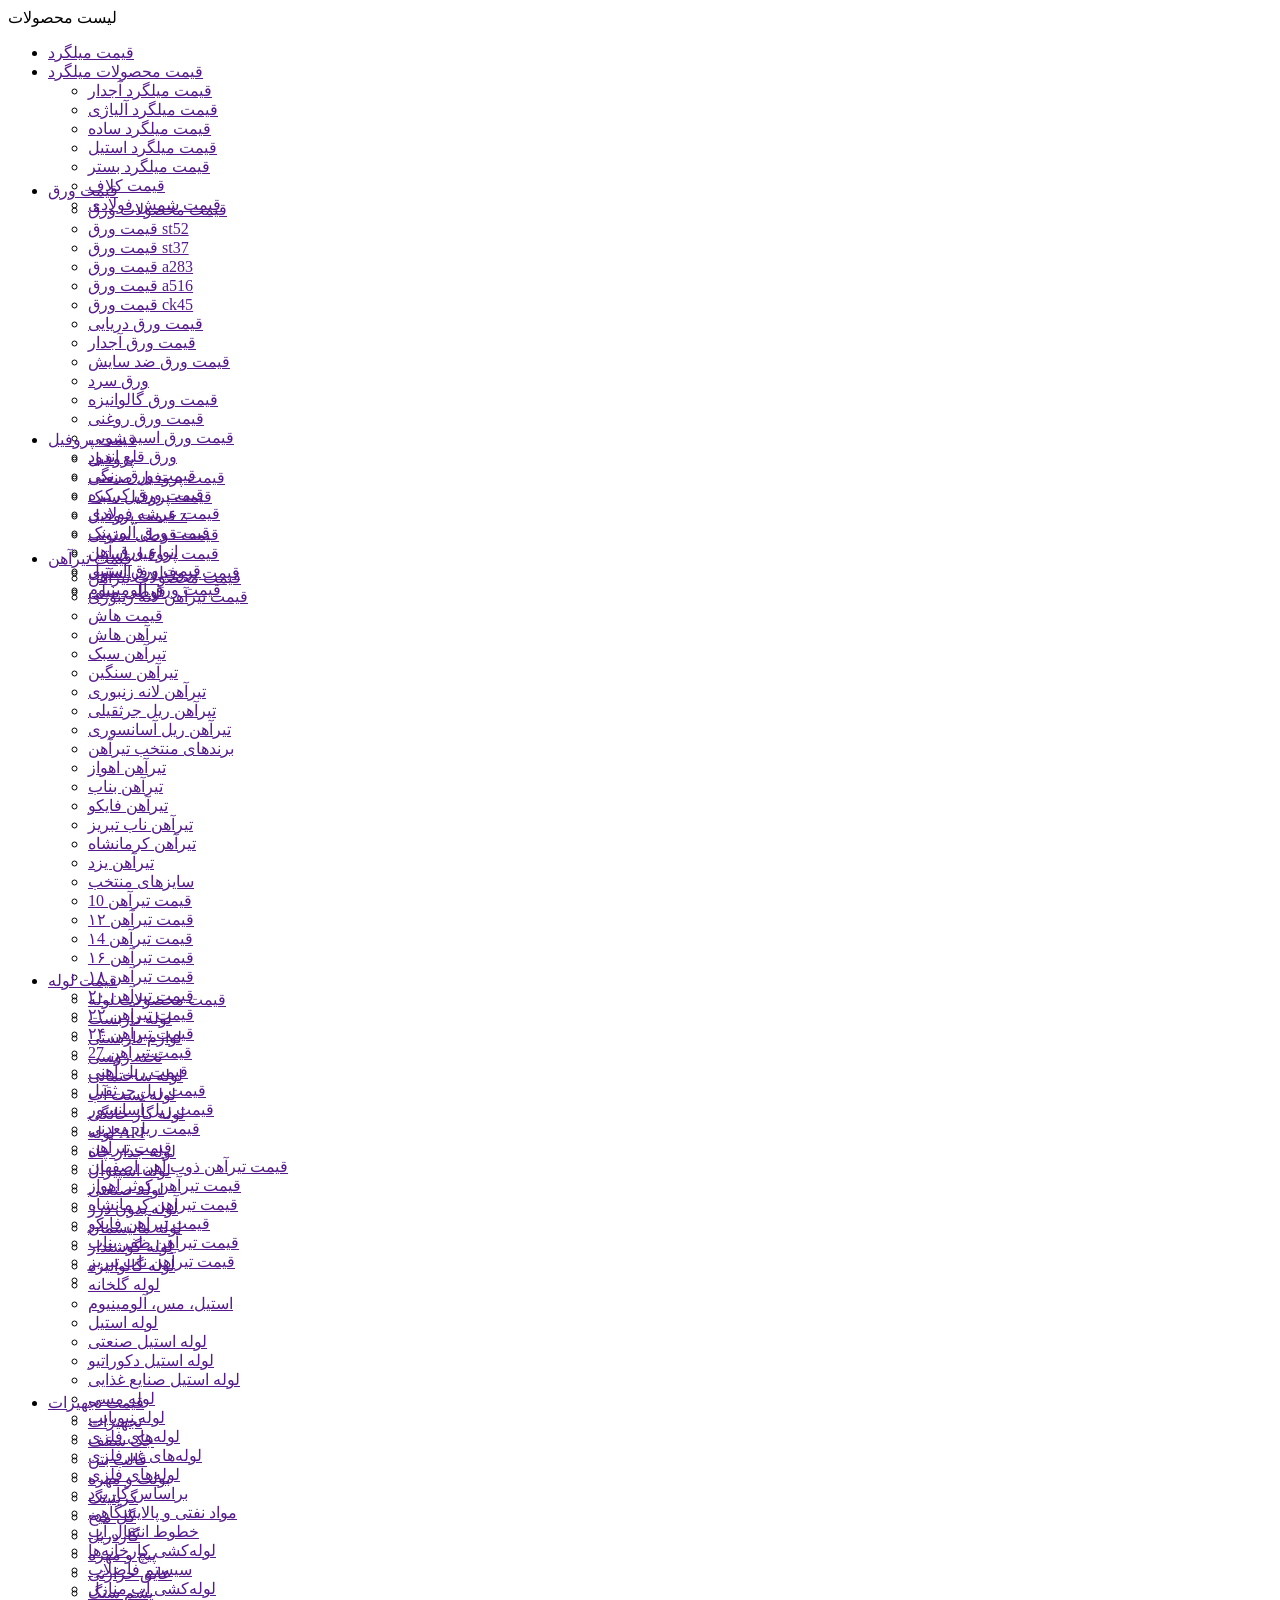
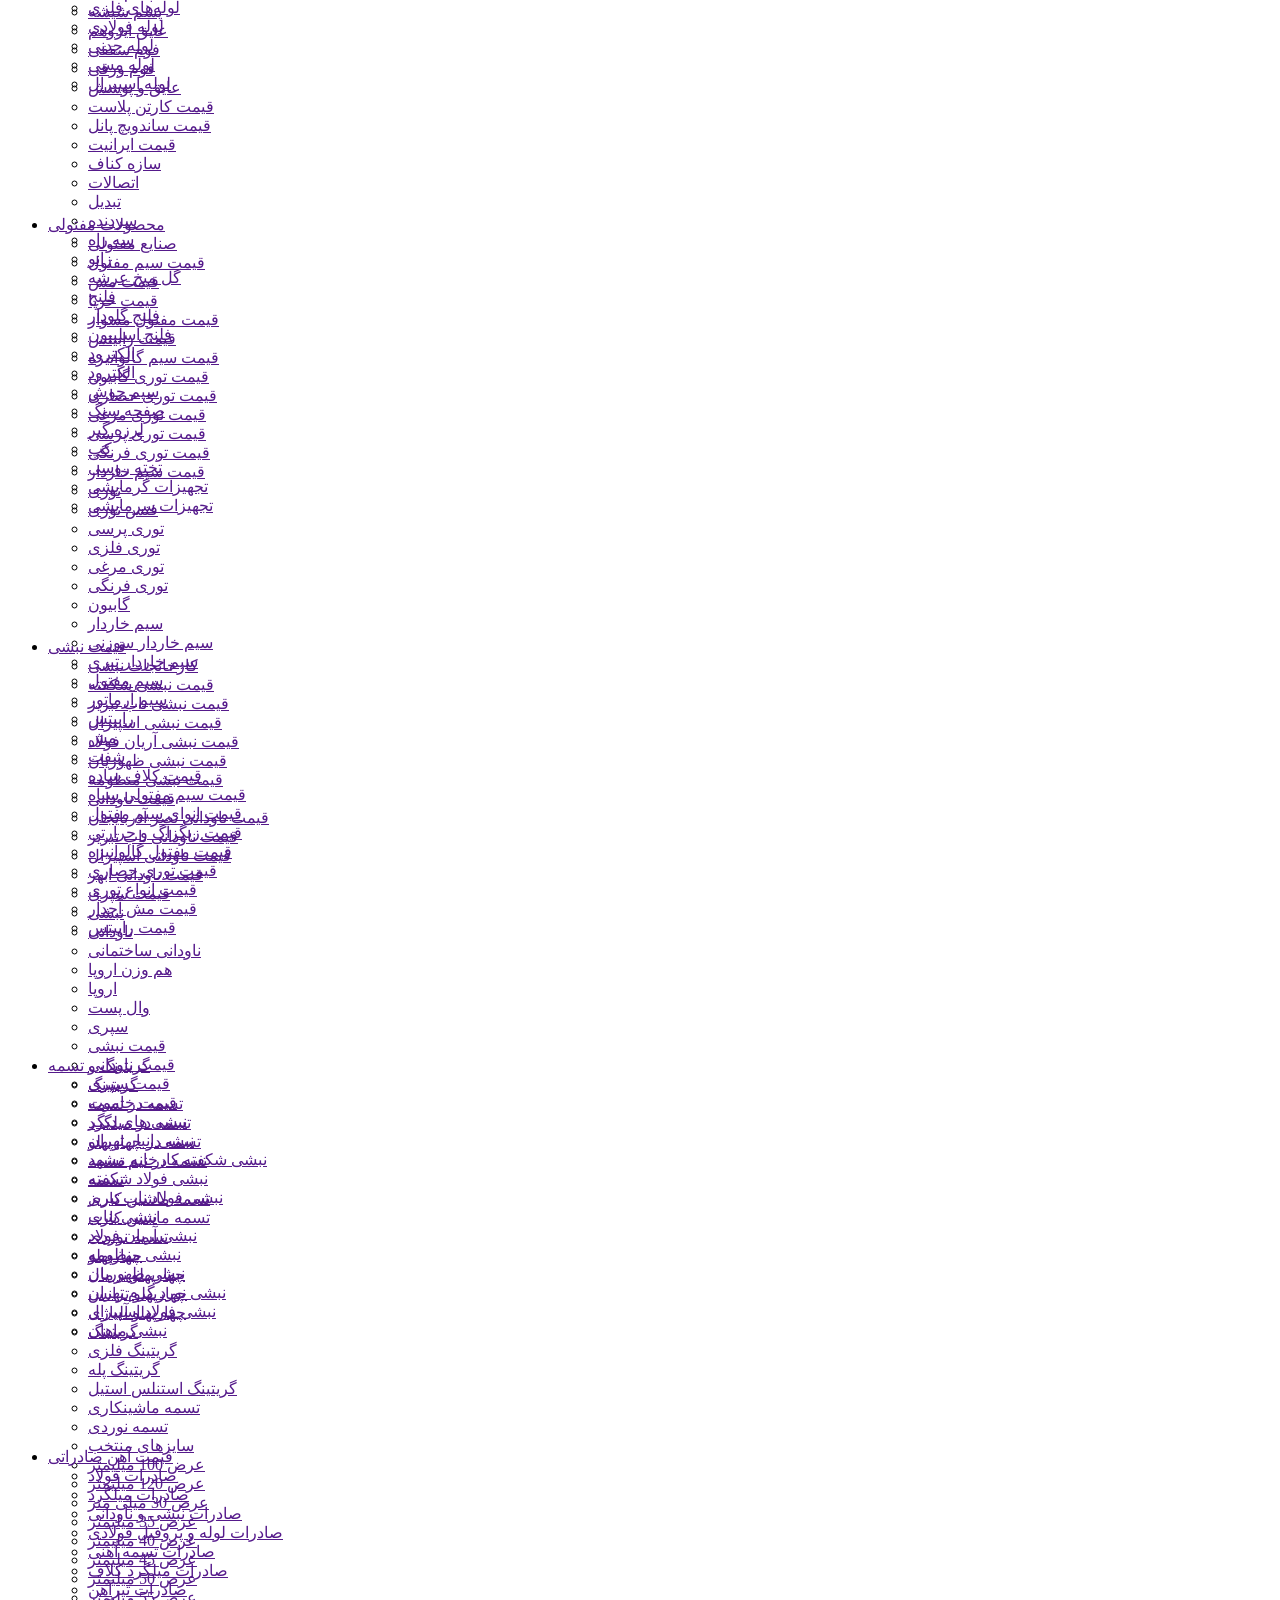
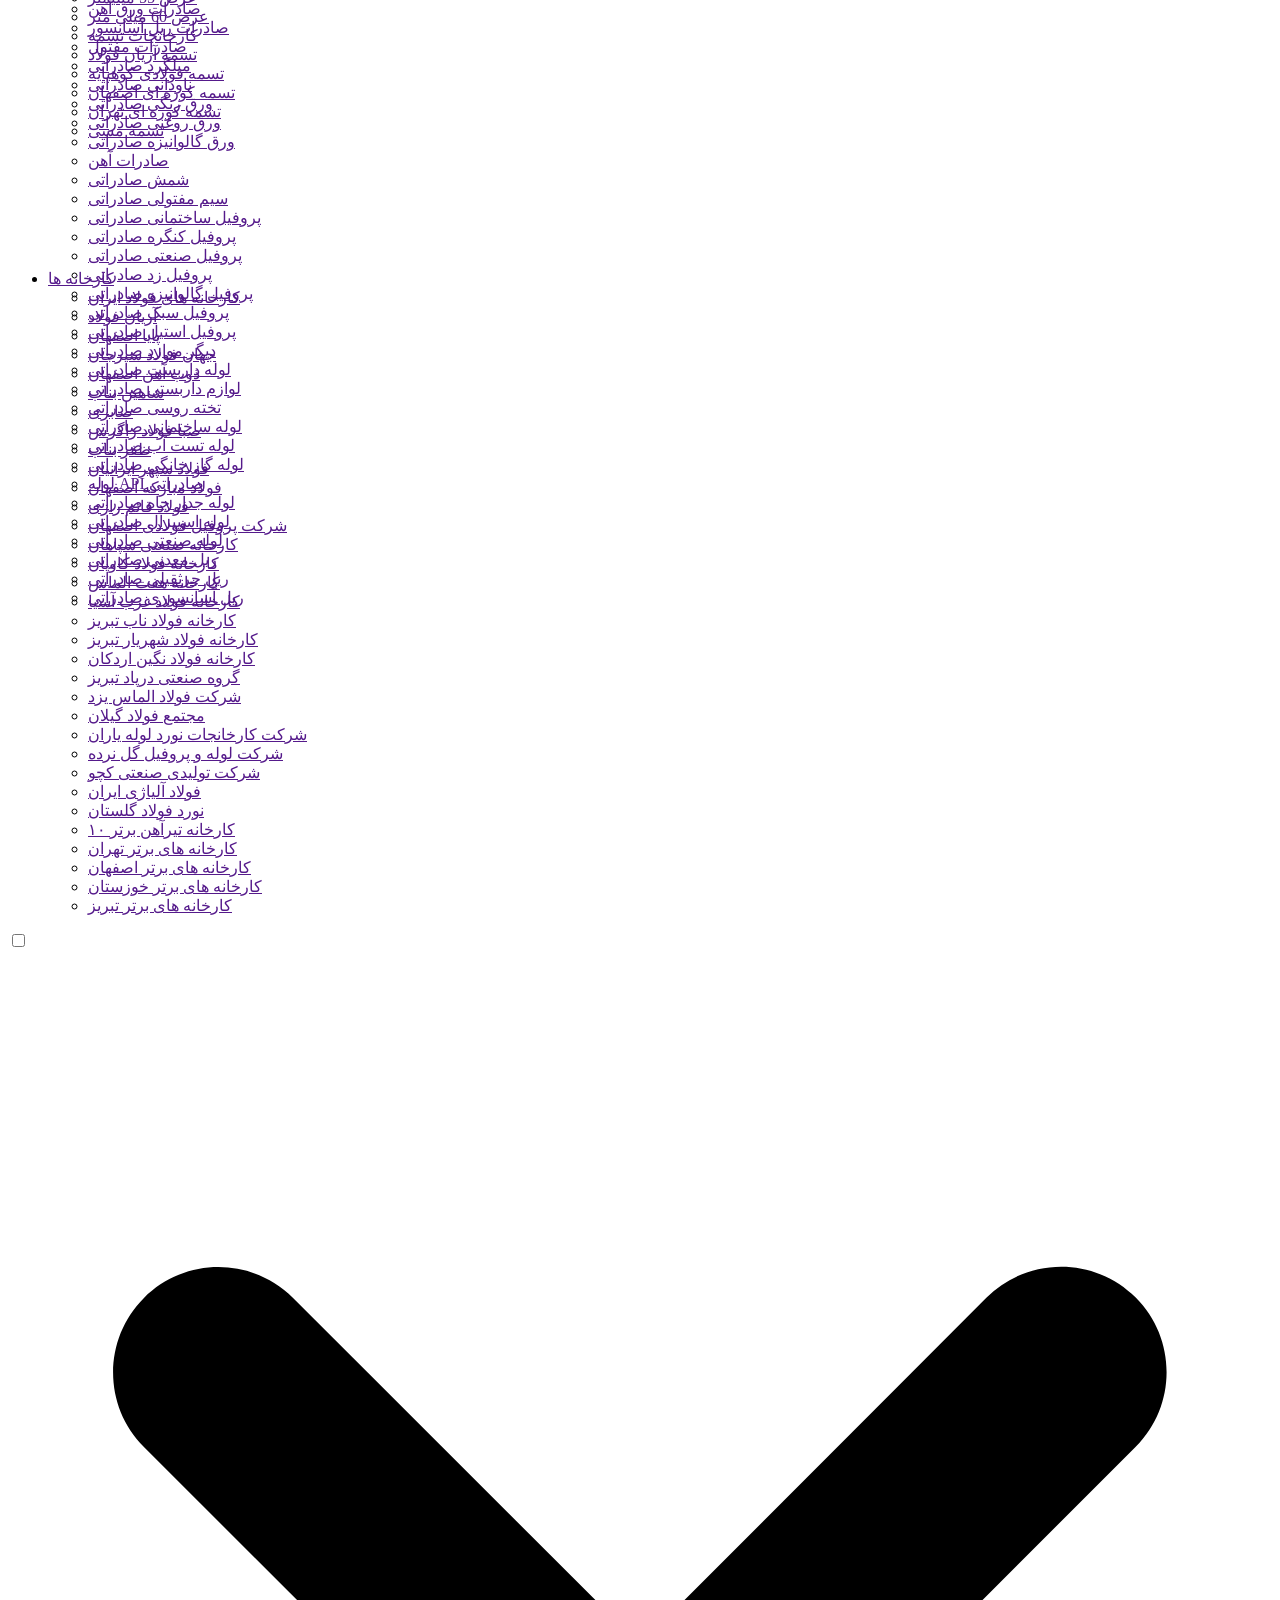
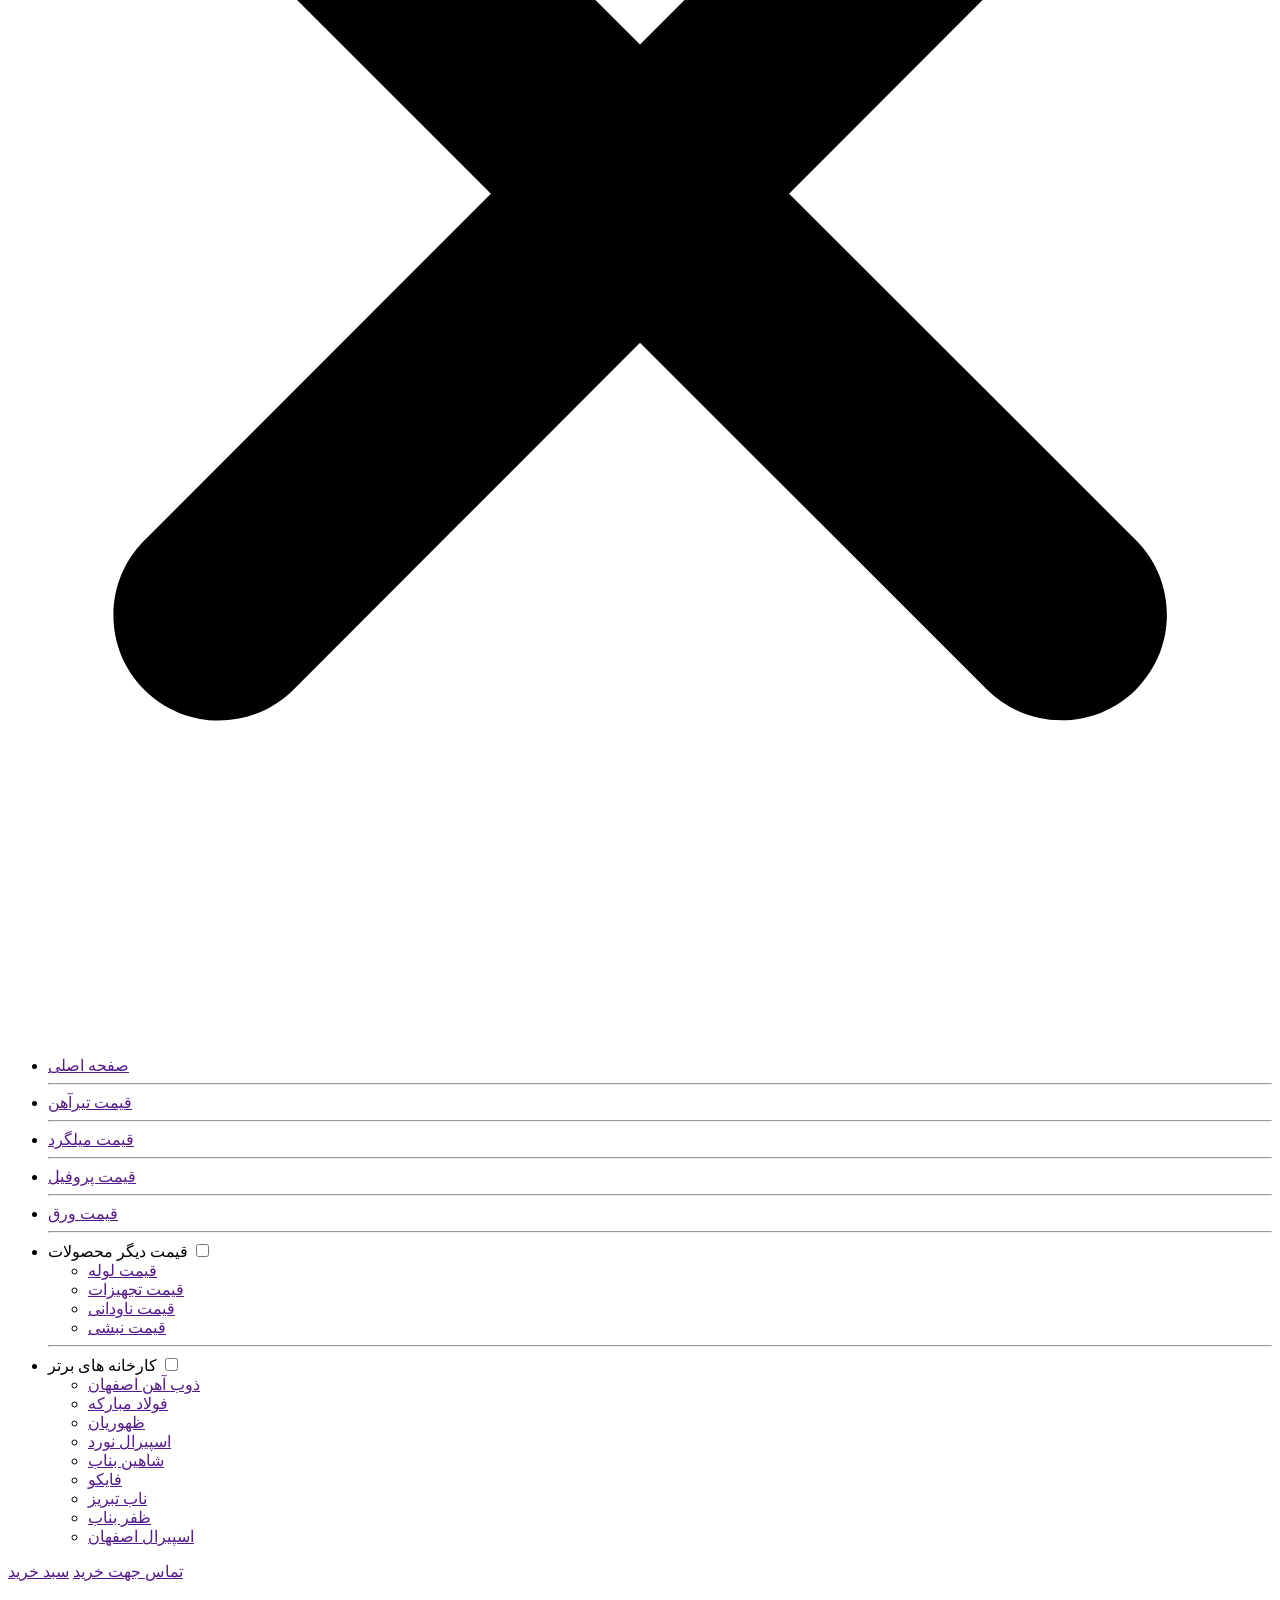
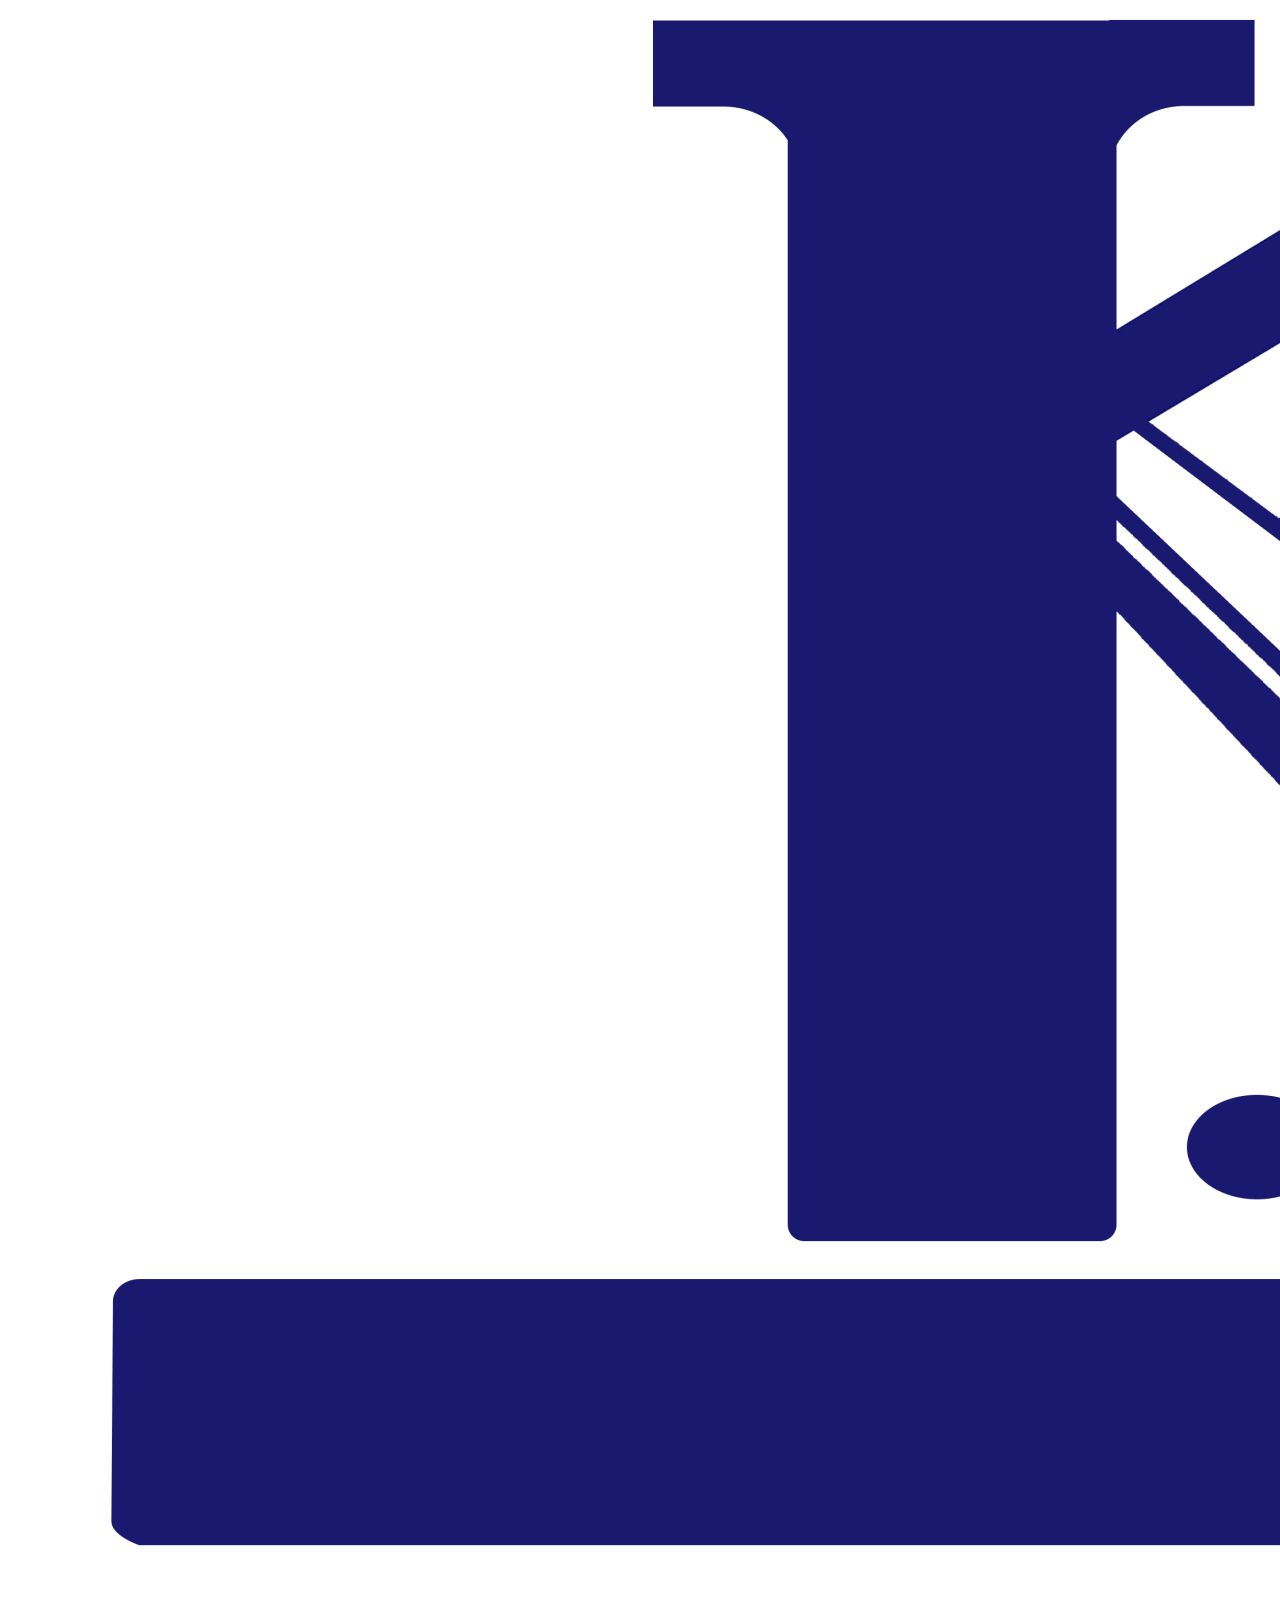
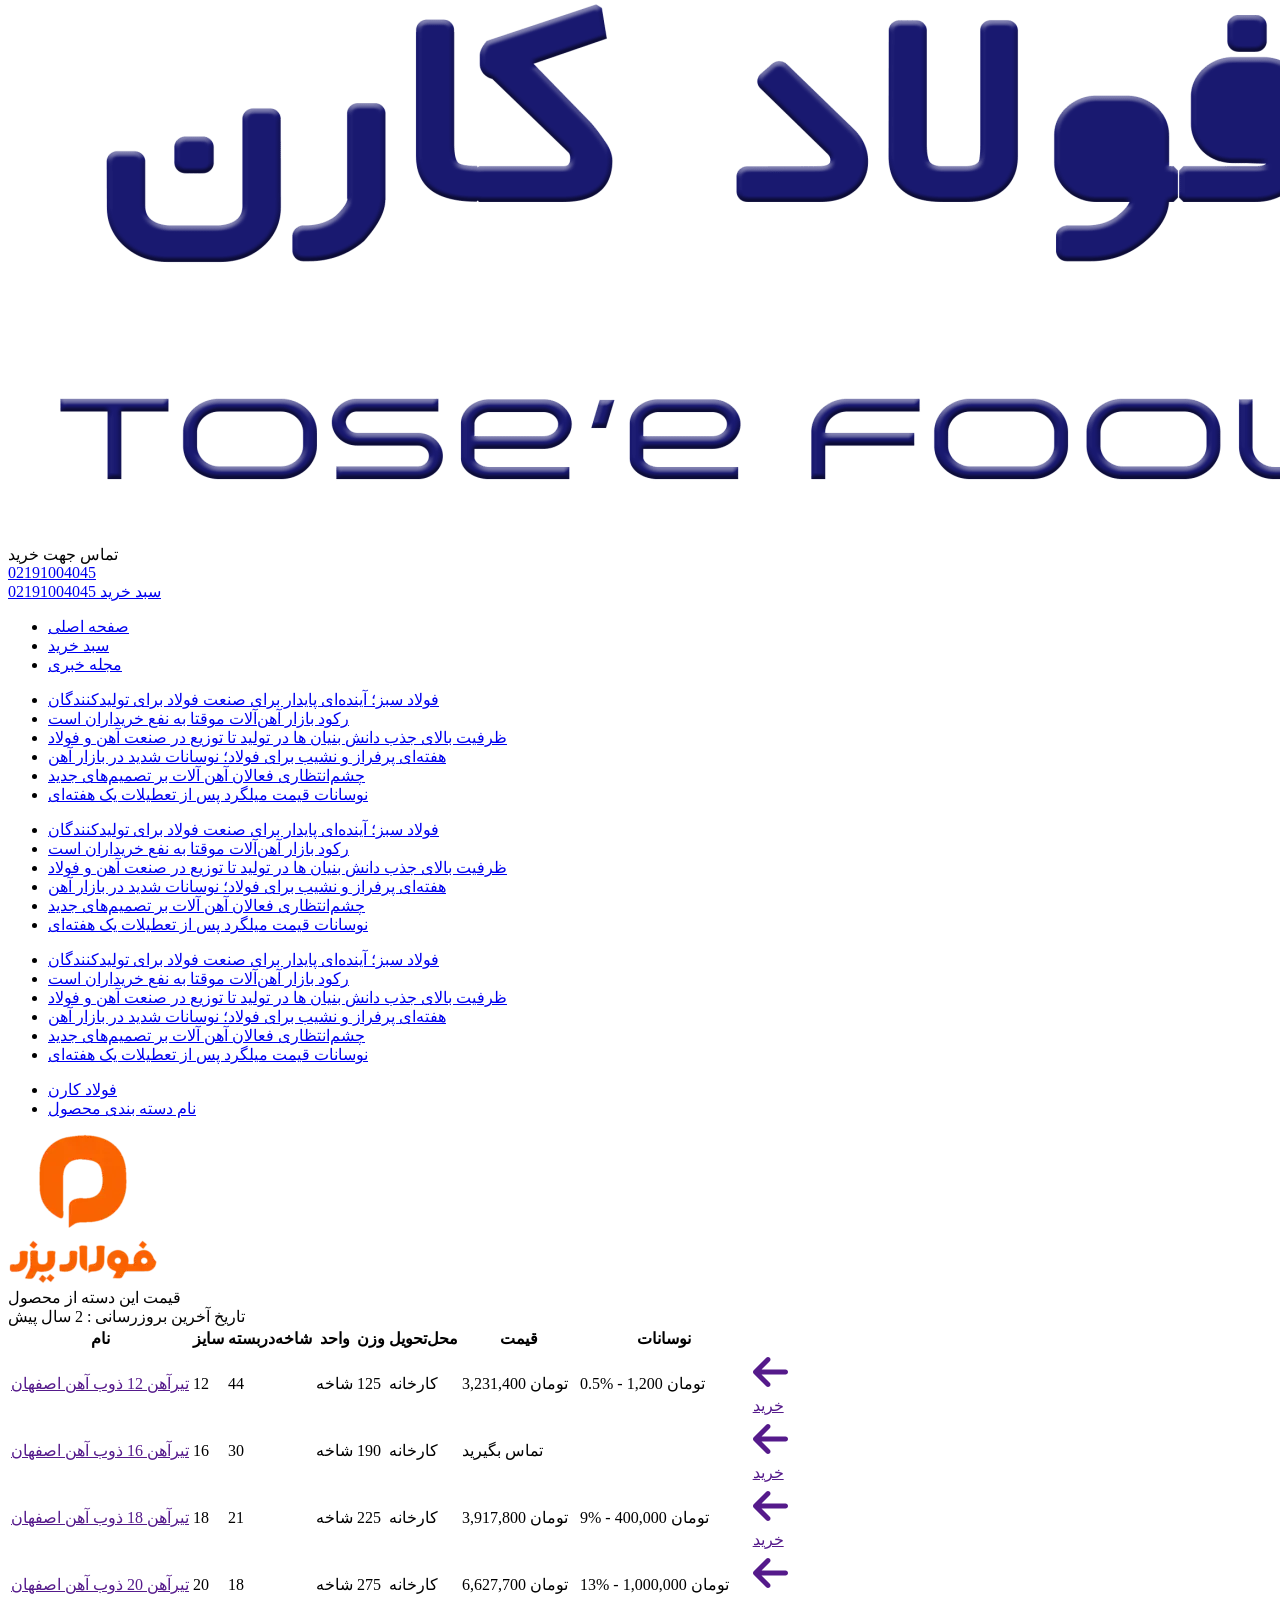
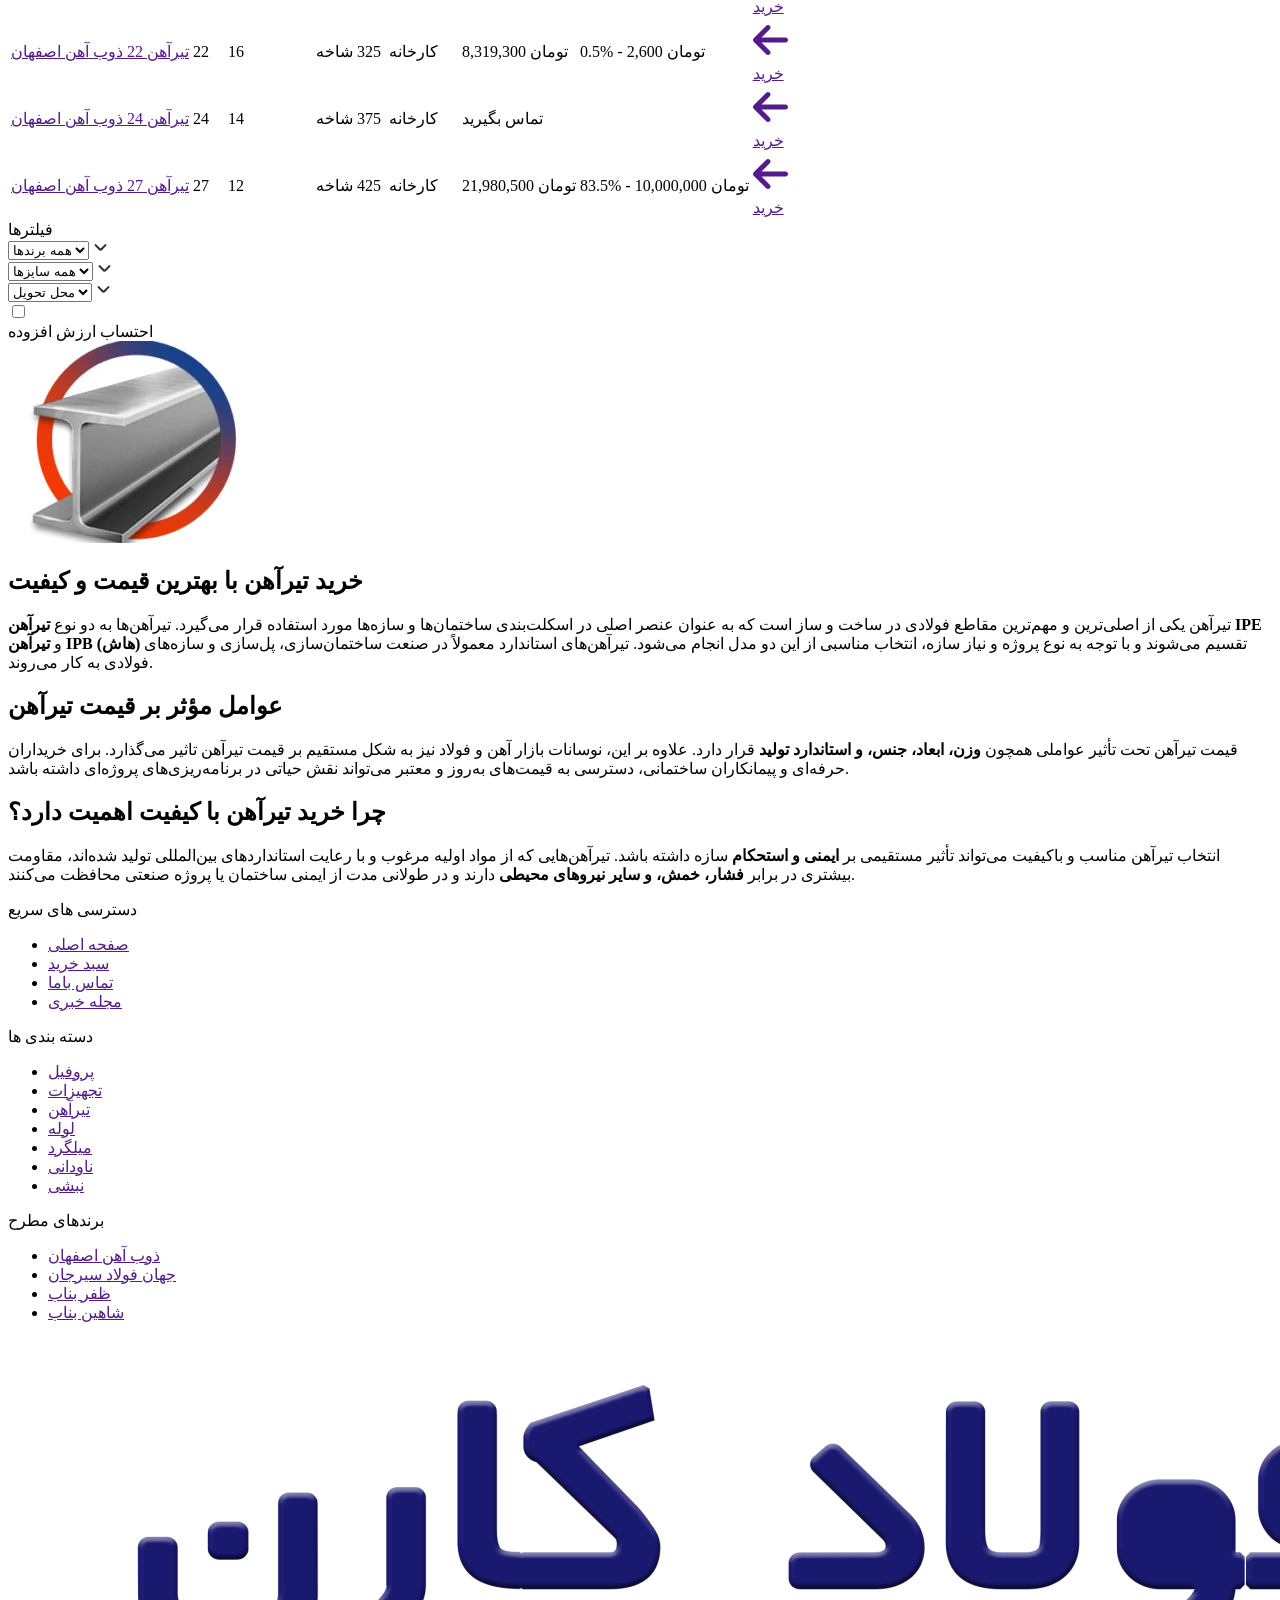
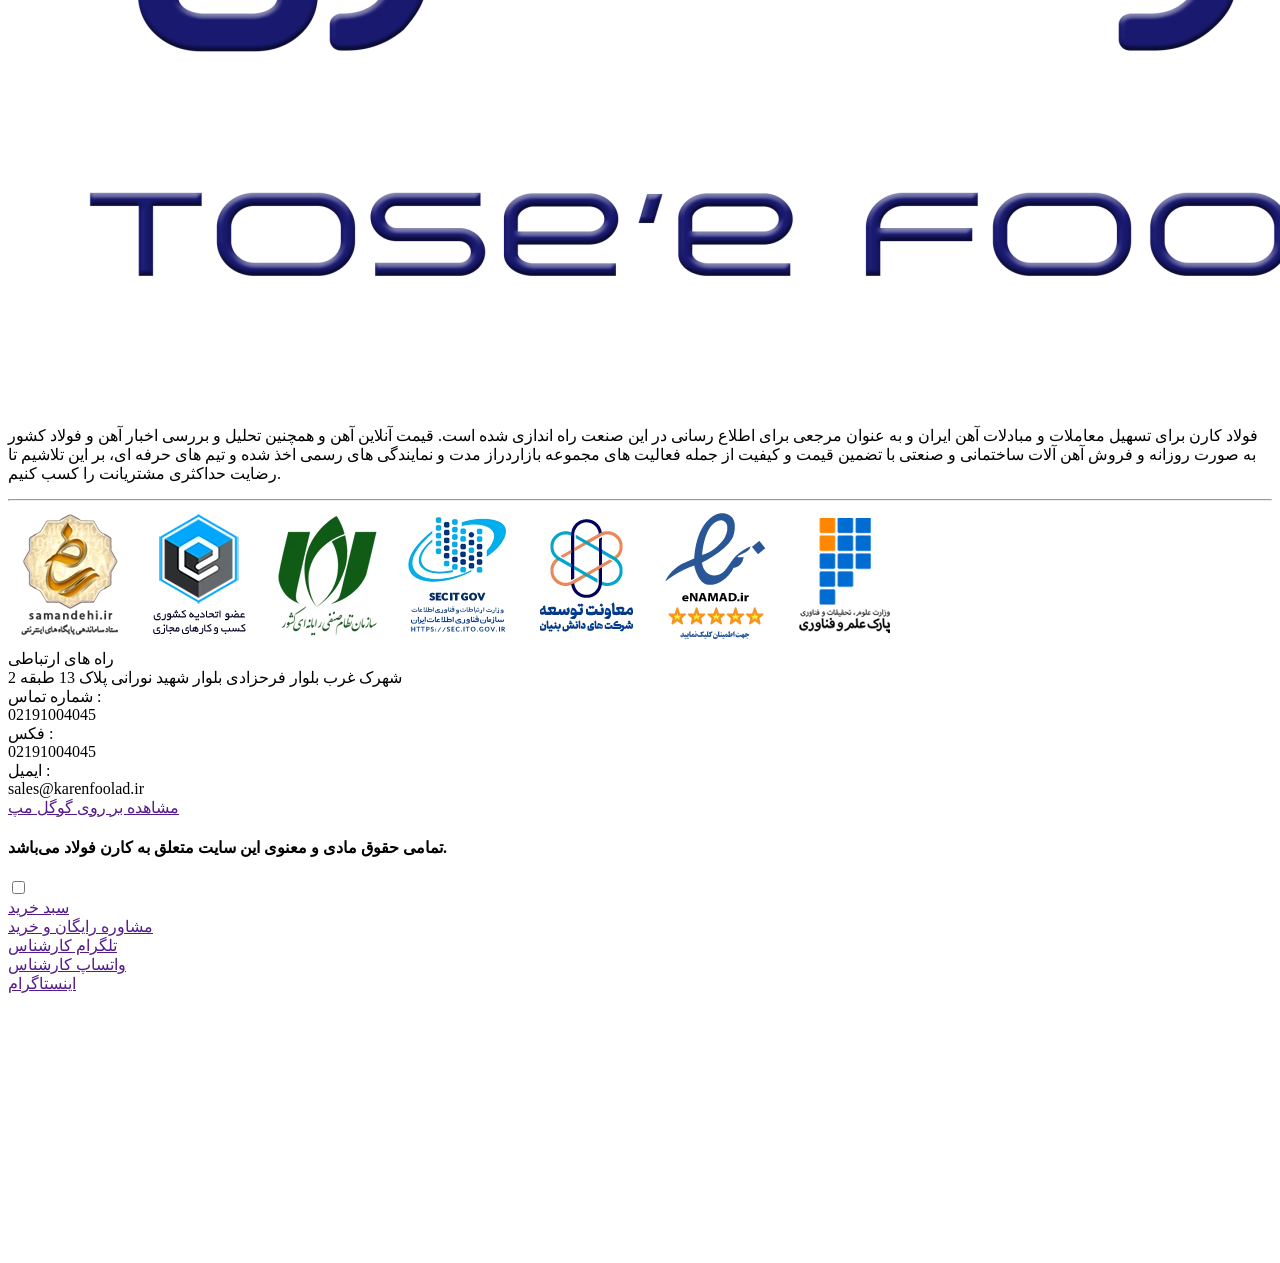
==== commit 6bf0db9a: "Add files via upload" ====
--- a/product-categories.html
+++ b/product-categories.html
@@ -21,6 +21,541 @@
     </div>
     <!---->
 
+    <header class="header-container">
+        <div class="header container">
+            <div class="header-item header-right">
+                <nav class="menu-desktop-hover">
+                    <label for="menu-toggle" class="icon-menu-container">
+                        <div class="icon-menu"></div>
+                        <span>لیست محصولات</span>
+                    </label>
+                    <div class="menu-desktop">
+                        <ul class="menu-main">
+                            <li class="menu-main-items">
+                                <a href="" class="menu-main-links menu-main-first">قیمت میلگرد</a>
+                            </li>
+                            <li class="menu-main-items">
+                                <a href="" class="menu-main-links">قیمت محصولات میلگرد</a>
+                                <div class="sub-menu-desktop-container">
+                                    <ul class="sub-menu-desktop" style="height: 100px;">
+                                        <li><a href="" class="sub-menu-desktop-title">قیمت میلگرد آجدار</a></li>
+                                        <li><a href="" class="sub-menu-desktop-title">قیمت میلگرد آلیاژی</a></li>
+                                        <li><a href="" class="sub-menu-desktop-title">قیمت میلگرد ساده</a></li>
+                                        <li><a href="" class="sub-menu-desktop-title">قیمت میلگرد استیل</a></li>
+                                        <li><a href="" class="sub-menu-desktop-title">قیمت میلگرد بستر</a></li>
+                                        <li><a href="" class="sub-menu-desktop-title">قیمت کلاف</a></li>
+                                        <li><a href="" class="sub-menu-desktop-title">قیمت شمش فولادی</a></li>
+                                    </ul>
+                                </div>
+                            </li>
+                            <li class="menu-main-items">
+                                <a href="" class="menu-main-links">قیمت ورق</a>
+                                <div class="sub-menu-desktop-container">
+                                    <ul class="sub-menu-desktop" style="height: 230px;">
+                                        <li><a href="" class="sub-menu-desktop-title">قیمت محصولات ورق</a></li>
+                                        <li><a href="" class="sub-menu-desktop-items-link">قیمت ورق st52</a></li>
+                                        <li><a href="" class="sub-menu-desktop-items-link">قیمت ورق st37</a> </li>
+                                        <li><a href="" class="sub-menu-desktop-items-link">قیمت ورق a283</a></li>
+                                        <li><a href="" class="sub-menu-desktop-items-link">قیمت ورق a516</a></li>
+                                        <li><a href="" class="sub-menu-desktop-items-link">قیمت ورق ck45</a></li>
+                                        <li><a href="" class="sub-menu-desktop-items-link">قیمت ورق دریایی</a></li>
+                                        <li><a href="" class="sub-menu-desktop-items-link">قیمت ورق آجدار</a></li>
+                                        <li><a href="" class="sub-menu-desktop-items-link">قیمت ورق ضد سایش</a></li>
+                                        <li><a href="" class="sub-menu-desktop-title">ورق سرد</a></li>
+                                        <li><a href="" class="sub-menu-desktop-items-link">قیمت ورق گالوانیزه</a></li>
+                                        <li><a href="" class="sub-menu-desktop-items-link">قیمت ورق روغنی</a></li>
+                                        <li><a href="" class="sub-menu-desktop-items-link">قیمت ورق اسید شویی</a></li>
+                                        <li><a href="" class="sub-menu-desktop-items-link">ورق قلع اندود</a></li>
+                                        <li><a href="" class="sub-menu-desktop-items-link">قیمت ورق رنگی</a></li>
+                                        <li><a href="" class="sub-menu-desktop-items-link">قیمت ورق کرکره</a></li>
+                                        <li><a href="" class="sub-menu-desktop-items-link">قیمت عرشه فولادی</a></li>
+                                        <li><a href="" class="sub-menu-desktop-items-link">قیمت ورق آلوزینک</a></li>
+                                        <li><a href="" class="sub-menu-desktop-title">انواع ورق آهن</a></li>
+                                        <li><a href="" class="sub-menu-desktop-items-link">قیمت ورق استیل</a></li>
+                                        <li><a href="" class="sub-menu-desktop-items-link">قیمت ورق آلومینیوم</a></li>
+                                    </ul>
+                                </div>
+                            </li>
+                            <li class="menu-main-items">
+                                <a href="" class="menu-main-links">قیمت پروفیل</a>
+                                <div class="sub-menu-desktop-container">
+                                    <ul class="sub-menu-desktop" style="height: 100px;"> 
+                                        <li><a href="" class="sub-menu-desktop-title">پروفیل</a></li>
+                                        <li><a href="" class="sub-menu-desktop-items-link">قیمت پروفیل صنعتی</a></li>
+                                        <li><a href="" class="sub-menu-desktop-items-link">قیمت پروفیل سبک</a></li>
+                                        <li><a href="" class="sub-menu-desktop-items-link">قیمت پروفیل z</a></li>
+                                        <li><a href="" class="sub-menu-desktop-items-link">قیمت قوطی ستونی</a></li>
+                                        <li><a href="" class="sub-menu-desktop-items-link">قیمت پروفیل استیل</a></li>
+                                        <li><a href="" class="sub-menu-desktop-items-link">قیمت پروفیل فرانسوی</a></li>
+                                        <li><a href="" class="sub-menu-desktop-items-link">قوطی مبلی</a></li>
+                                    </ul>
+                                </div>
+                            </li>
+                            <li class="menu-main-items">
+                                <a href="" class="menu-main-links">قیمت تیرآهن</a>
+                                <div class="sub-menu-desktop-container">
+                                    <ul class="sub-menu-desktop" style="height: 403px;">
+                                        <li><a href="" class="sub-menu-desktop-title">قیمت محصولات تیرآهن</a></li>
+                                        <li><a href="" class="sub-menu-desktop-items-link">قیمت تیرآهن لانه زنبوری</a></li>
+                                        <li><a href="" class="sub-menu-desktop-items-link">قیمت هاش</a></li>
+                                        <li><a href="" class="sub-menu-desktop-items-link">تیرآهن هاش</a></li>
+                                        <li><a href="" class="sub-menu-desktop-items-link">تیرآهن سبک</a></li>
+                                        <li><a href="" class="sub-menu-desktop-items-link">تیرآهن سنگین</a></li>
+                                        <li><a href="" class="sub-menu-desktop-items-link">تیرآهن لانه زنبوری</a></li>
+                                        <li><a href="" class="sub-menu-desktop-items-link">تیرآهن ریل جرثقیلی</a></li>
+                                        <li><a href="" class="sub-menu-desktop-items-link">تیرآهن ریل آسانسوری</a></li>
+                                        <li><a href="" class="sub-menu-desktop-title">برندهای منتخب تیرآهن</a></li>
+                                        <li><a href="" class="sub-menu-desktop-items-link">تیرآهن اهواز</a></li>
+                                        <li><a href="" class="sub-menu-desktop-items-link">تیرآهن بناب</a></li>
+                                        <li><a href="" class="sub-menu-desktop-items-link">تیرآهن فایکو</a></li>
+                                        <li><a href="" class="sub-menu-desktop-items-link">تیرآهن ناب تبریز</a></li>
+                                        <li><a href="" class="sub-menu-desktop-items-link">تیرآهن کرمانشاه</a></li>
+                                        <li><a href="" class="sub-menu-desktop-items-link">تیرآهن یزد</a></li>
+                                        <li><a href="" class="sub-menu-desktop-title">سایزهای منتخب</a></li>
+                                        <li><a href="" class="sub-menu-desktop-items-link">قیمت تیرآهن 10</a></li>
+                                        <li><a href="" class="sub-menu-desktop-items-link">قیمت تیرآهن ۱۲</a></li>
+                                        <li><a href="" class="sub-menu-desktop-items-link">قیمت تیرآهن ۱4</a></li>
+                                        <li><a href="" class="sub-menu-desktop-items-link">قیمت تیرآهن ۱۶</a></li>
+                                        <li><a href="" class="sub-menu-desktop-items-link">قیمت تیرآهن ۱۸</a></li>
+                                        <li><a href="" class="sub-menu-desktop-items-link">قیمت تیرآهن ۲۰</a></li>
+                                        <li><a href="" class="sub-menu-desktop-items-link">قیمت تیرآهن ۲۲</a></li>
+                                        <li><a href="" class="sub-menu-desktop-items-link">قیمت تیرآهن ۲۴</a></li>
+                                        <li><a href="" class="sub-menu-desktop-items-link">قیمت تیرآهن 27</a></li>
+                                        <li><a href="" class="sub-menu-desktop-title">قیمت ریل آهنی</a></li>
+                                        <li><a href="" class="sub-menu-desktop-items-link">قیمت ریل جرثقیل</a></li>
+                                        <li><a href="" class="sub-menu-desktop-items-link">قیمت ریل آسانسور</a></li>
+                                        <li><a href="" class="sub-menu-desktop-items-link">قیمت ریل معدنی</a></li>
+                                        <li><a href="" class="sub-menu-desktop-title">قیمت تیرآهن</a></li>
+                                        <li><a href="" class="sub-menu-desktop-items-link">قیمت تیرآهن ذوب آهن اصفهان</a></li>
+                                        <li><a href="" class="sub-menu-desktop-items-link">قیمت تیرآهن کوثر اهواز</a></li>
+                                        <li><a href="" class="sub-menu-desktop-items-link">قیمت تیرآهن کرمانشاه</a></li>
+                                        <li><a href="" class="sub-menu-desktop-items-link">قیمت تیرآهن فایکو</a></li>
+                                        <li><a href="" class="sub-menu-desktop-items-link">قیمت تیرآهن ظفر بناب</a></li>
+                                        <li><a href="" class="sub-menu-desktop-items-link">قیمت تیرآهن ناب تبریز</a></li>
+                                        <li></li>
+                                    </ul>
+                                </div>
+                            </li>
+                            <li class="menu-main-items">
+                                <a href="" class="menu-main-links">قیمت لوله</a>
+                                <div class="sub-menu-desktop-container">
+                                    <ul class="sub-menu-desktop" style="height: 403px;">
+                                        <li><a href="" class="sub-menu-desktop-title">قیمت محصولات لوله</a></li>
+                                        <li><a href="" class="sub-menu-desktop-items-link">لوله داربست</a></li>
+                                        <li><a href="" class="sub-menu-desktop-items-link">لوازم داربستی</a></li>
+                                        <li><a href="" class="sub-menu-desktop-items-link">تخته روسی</a></li>
+                                        <li><a href="" class="sub-menu-desktop-items-link">لوله ساختمانی</a></li>
+                                        <li><a href="" class="sub-menu-desktop-items-link">لوله تست آب</a></li>
+                                        <li><a href="" class="sub-menu-desktop-items-link">لوله گاز خانگی</a></li>
+                                        <li><a href="" class="sub-menu-desktop-items-link">لوله API</a></li>
+                                        <li><a href="" class="sub-menu-desktop-items-link">لوله جدار چاه</a></li>
+                                        <li><a href="" class="sub-menu-desktop-items-link">لوله اسپیرال</a></li>
+                                        <li><a href="" class="sub-menu-desktop-items-link">لوله صنعتی</a></li>
+                                        <li><a href="" class="sub-menu-desktop-title">لوله بدون درز</a></li>
+                                        <li><a href="" class="sub-menu-desktop-items-link">لوله مانیسمان</a></li>
+                                        <li><a href="" class="sub-menu-desktop-items-link">لوله گوشتدار</a></li>
+                                        <li><a href="" class="sub-menu-desktop-items-link">لوله گالوانیزه</a></li>
+                                        <li><a href="" class="sub-menu-desktop-items-link">لوله گلخانه</a></li>
+                                        <li><a href="" class="sub-menu-desktop-items-link">استیل، مس، آلومینیوم</a></li>
+                                        <li><a href="" class="sub-menu-desktop-items-link">لوله استیل</a></li>
+                                        <li><a href="" class="sub-menu-desktop-items-link">لوله استیل صنعتی</a></li>
+                                        <li><a href="" class="sub-menu-desktop-items-link">لوله استیل دکوراتیو</a></li>
+                                        <li><a href="" class="sub-menu-desktop-items-link">لوله استیل صنایع غذایی</a></li>
+                                        <li><a href="" class="sub-menu-desktop-items-link">لوله مسی</a></li>
+                                        <li><a href="" class="sub-menu-desktop-title">لوله نیوپایپ</a></li>
+                                        <li><a href="" class="sub-menu-desktop-title">لوله‌های فلزی</a></li>
+                                        <li><a href="" class="sub-menu-desktop-title">لوله‌های غیرفلزی</a></li>
+                                        <li><a href="" class="sub-menu-desktop-title">لوله‌های فلزی</a></li>
+                                        <li><a href="" class="sub-menu-desktop-title">براساس کاربرد</a></li>
+                                        <li><a href="" class="sub-menu-desktop-items-link">مواد نفتی و پالایشگاهی</a></li>
+                                        <li><a href="" class="sub-menu-desktop-items-link">خطوط انتقال آب</a></li>
+                                        <li><a href="" class="sub-menu-desktop-items-link">لوله‌کشی کارخانه‌ها</a></li>
+                                        <li><a href="" class="sub-menu-desktop-items-link">سیستم فاضلاب</a></li>
+                                        <li><a href="" class="sub-menu-desktop-items-link">لوله‌کشی آب منازل</a></li>
+                                        <li><a href="" class="sub-menu-desktop-title">لوله‌های فلزی</a></li>
+                                        <li><a href="" class="sub-menu-desktop-items-link">لوله‌ فولادی</a></li>
+                                        <li><a href="" class="sub-menu-desktop-items-link">لوله چدنی</a></li>
+                                        <li><a href="" class="sub-menu-desktop-items-link">لوله مسی</a></li>
+                                        <li><a href="" class="sub-menu-desktop-items-link">لوله اسپیرال</a></li>
+                                    </ul>
+                                </div>
+                            </li>
+                            <li class="menu-main-items">
+                                <a href="" class="menu-main-links">قیمت تجهیزات</a>
+                                <div class="sub-menu-desktop-container">
+                                    <ul class="sub-menu-desktop" style="height: 403px;">
+                                        <li><a href="" class="sub-menu-desktop-title">تجهیزات</a></li>
+                                        <li><a href="" class="sub-menu-desktop-items-link">جک سقف</a></li>
+                                        <li><a href="" class="sub-menu-desktop-items-link">قالب بتن</a></li>
+                                        <li><a href="" class="sub-menu-desktop-items-link">بولت و مهره</a></li>
+                                        <li><a href="" class="sub-menu-desktop-items-link">گریتینگ</a></li>
+                                        <li><a href="" class="sub-menu-desktop-items-link">گل میخ</a></li>
+                                        <li><a href="" class="sub-menu-desktop-items-link">گاردریل</a></li>
+                                        <li><a href="" class="sub-menu-desktop-items-link">پیچ و مهره</a></li>
+                                        <li><a href="" class="sub-menu-desktop-title">عایق حرارتی</a></li>
+                                        <li><a href="" class="sub-menu-desktop-items-link">پشم سنگ</a></li>
+                                        <li><a href="" class="sub-menu-desktop-items-link">پشم شیشه</a></li>
+                                        <li><a href="" class="sub-menu-desktop-items-link">عایق ایزوهم</a></li>
+                                        <li><a href="" class="sub-menu-desktop-items-link">فوم سقفی</a></li>
+                                        <li><a href="" class="sub-menu-desktop-items-link">فوم ورقی</a></li>
+                                        <li><a href="" class="sub-menu-desktop-title">عایق و پوشش</a></li>
+                                        <li><a href="" class="sub-menu-desktop-items-link">قیمت کارتن پلاست</a></li>
+                                        <li><a href="" class="sub-menu-desktop-items-link">قیمت ساندویچ پانل</a></li>
+                                        <li><a href="" class="sub-menu-desktop-items-link">قیمت ایرانیت</a></li>
+                                        <li><a href="" class="sub-menu-desktop-items-link">سازه کناف</a></li>
+                                        <li><a href="" class="sub-menu-desktop-title">اتصالات</a></li>
+                                        <li><a href="" class="sub-menu-desktop-items-link">تبدیل</a></li>
+                                        <li><a href="" class="sub-menu-desktop-items-link">سردنده</a></li>
+                                        <li><a href="" class="sub-menu-desktop-items-link">سه راه</a></li>
+                                        <li><a href="" class="sub-menu-desktop-items-link">زانو</a></li>
+                                        <li><a href="" class="sub-menu-desktop-items-link">گل میخ عرشه</a></li>
+                                        <div>
+                                            <li><a href="" class="sub-menu-desktop-title">فلنج</a></li>
+                                            <li><a href="" class="sub-menu-desktop-items-link">فلنج گلودار</a></li>
+                                        </div>
+                                        <li><a href="" class="sub-menu-desktop-items-link">فلنج اسلیپون</a></li>
+                                        <li><a href="" class="sub-menu-desktop-title">الکترود</a></li>
+                                        <li><a href="" class="sub-menu-desktop-items-link">الکترود</a></li>
+                                        <li><a href="" class="sub-menu-desktop-items-link">سیم جوش</a></li>
+                                        <li><a href="" class="sub-menu-desktop-title">صفحه سنگ</a></li>
+                                        <li><a href="" class="sub-menu-desktop-items-link">لرزه گیر</a></li>
+                                        <li><a href="" class="sub-menu-desktop-items-link">کپ</a></li>
+                                        <li><a href="" class="sub-menu-desktop-items-link">تخته روسی</a></li>
+                                        <li><a href="" class="sub-menu-desktop-items-link">تجهیزات گرمایشی</a></li>
+                                        <li><a href="" class="sub-menu-desktop-items-link">تجهیزات سرمایشی</a></li>
+                                    </ul>
+                                </div>
+                            </li>
+                            <li class="menu-main-items">
+                                <a href="" class="menu-main-links">محصولات مفتولی</a>
+                                <div class="sub-menu-desktop-container">
+                                    <ul class="sub-menu-desktop" style="height: 403px;">
+                                        <li><a href="" class="sub-menu-desktop-title">صنایع مفتولی</a></li>
+                                        <li><a href="" class="sub-menu-desktop-items-link">قیمت سیم مفتول</a></li>
+                                        <li><a href="" class="sub-menu-desktop-items-link">قیمت مش</a></li>
+                                        <li><a href="" class="sub-menu-desktop-items-link">قیمت خرپا</a></li>
+                                        <li><a href="" class="sub-menu-desktop-items-link">قیمت مفتول مسوار</a></li>
+                                        <li><a href="" class="sub-menu-desktop-items-link">قیمت رابیتس</a></li>
+                                        <li><a href="" class="sub-menu-desktop-items-link">قیمت سیم گالوانیزه</a></li>
+                                        <li><a href="" class="sub-menu-desktop-items-link">قیمت توری گابیون</a></li>
+                                        <li><a href="" class="sub-menu-desktop-items-link">قیمت توری حصاری</a></li>
+                                        <li><a href="" class="sub-menu-desktop-items-link">قیمت توری مرغی</a></li>
+                                        <li><a href="" class="sub-menu-desktop-items-link">قیمت توری پرسی</a></li>
+                                        <li><a href="" class="sub-menu-desktop-items-link">قیمت توری فرنگی</a></li>
+                                        <li><a href="" class="sub-menu-desktop-items-link">قیمت سیم خاردار</a></li>
+                                        <li><a href="" class="sub-menu-desktop-title">توری</a></li>
+                                        <li><a href="" class="sub-menu-desktop-items-link">فنس توری</a></li>
+                                        <li><a href="" class="sub-menu-desktop-items-link">توری پرسی</a></li>
+                                        <li><a href="" class="sub-menu-desktop-items-link">توری فلزی</a></li>
+                                        <li><a href="" class="sub-menu-desktop-items-link">توری مرغی</a></li>
+                                        <li><a href="" class="sub-menu-desktop-items-link">توری فرنگی</a></li>
+                                        <li><a href="" class="sub-menu-desktop-items-link">گابیون</a></li>
+                                        <li><a href="" class="sub-menu-desktop-title">سیم خاردار</a></li>
+                                        <li><a href="" class="sub-menu-desktop-items-link">سیم خاردار سوزنی</a></li>
+                                        <li><a href="" class="sub-menu-desktop-items-link">سیم خاردار تبری</a></li>
+                                        <li><a href="" class="sub-menu-desktop-items-link">سیم مفتول</a></li>
+                                        <li><a href="" class="sub-menu-desktop-items-link">سیم آرماتور</a></li>
+                                        <div>
+                                            <li><a href="" class="sub-menu-desktop-title">رابیتس</a></li>
+                                            <li><a href="" class="sub-menu-desktop-title">مش</a></li>
+                                            <li><a href="" class="sub-menu-desktop-title">شفت</a></li>
+                                            <li><a href="" class="sub-menu-desktop-title">قیمت کلاف ساده</a></li>
+                                        </div>
+                                        <li><a href="" class="sub-menu-desktop-items-link">قیمت سیم مفتولی سیاه</a></li>
+                                        <li><a href="" class="sub-menu-desktop-items-link">قیمت انوای سیم مفتول</a></li>
+                                        <li><a href="" class="sub-menu-desktop-items-link">قیمت زیگزاگ و حرارتی</a></li>
+                                        <li><a href="" class="sub-menu-desktop-items-link">قیمت مفتول گالوانیزه</a></li>
+                                        <li><a href="" class="sub-menu-desktop-items-link">قیمت توری حصاری</a></li>
+                                        <li><a href="" class="sub-menu-desktop-items-link">قیمت انواع توری</a></li>
+                                        <li><a href="" class="sub-menu-desktop-items-link">قیمت مش آجدار</a></li>
+                                        <li><a href="" class="sub-menu-desktop-items-link">قیمت رابیتس</a></li>
+                                    </ul>
+                                </div>
+                            </li>
+                            <li class="menu-main-items">
+                                <a href="" class="menu-main-links">قیمت نبشی</a>
+                                <div class="sub-menu-desktop-container">
+                                    <ul class="sub-menu-desktop" style="height: 400px;">
+                                        <li><a href="" class="sub-menu-desktop-title">کارخانجات نبشی</a></li>
+                                        <li><a href="" class="sub-menu-desktop-items-link">قیمت نبشی شکفته</a></li>
+                                        <li><a href="" class="sub-menu-desktop-items-link">قیمت نبشی ناب تبریز</a></li>
+                                        <li><a href="" class="sub-menu-desktop-items-link">قیمت نبشی اسپیرال</a></li>
+                                        <li><a href="" class="sub-menu-desktop-items-link">قیمت نبشی آریان فولاد</a></li>
+                                        <li><a href="" class="sub-menu-desktop-items-link">قیمت نبشی ظهوریان</a></li>
+                                        <li><a href="" class="sub-menu-desktop-items-link">قیمت نبشی منظومه</a></li>
+                                        <li><a href="" class="sub-menu-desktop-items-link">قیمت ناودانی</a></li>
+                                        <li><a href="" class="sub-menu-desktop-items-link">قیمت ناودانی نصر آذربایجان</a></li>
+                                        <li><a href="" class="sub-menu-desktop-items-link">قیمت ناودانی ناب تبریز</a></li>
+                                        <li><a href="" class="sub-menu-desktop-items-link">قیمت ناودانی اسپیرال</a></li>
+                                        <li><a href="" class="sub-menu-desktop-items-link">قیمت ناودانی ابهر</a></li>
+                                        <li><a href="" class="sub-menu-desktop-items-link">قیمت سپری</a></li>
+                                        <li><a href="" class="sub-menu-desktop-title">نبشی</a></li>
+                                        <li><a href="" class="sub-menu-desktop-title">ناودانی</a></li>
+                                        <li><a href="" class="sub-menu-desktop-items-link">ناودانی ساختمانی</a></li>
+                                        <li><a href="" class="sub-menu-desktop-items-link">هم وزن اروپا</a></li>
+                                        <li><a href="" class="sub-menu-desktop-items-link">اروپا</a></li>
+                                        <li><a href="" class="sub-menu-desktop-title">وال پست</a></li>
+                                        <li><a href="" class="sub-menu-desktop-links">سپری</a></li>
+                                        <li><a href="" class="sub-menu-desktop-items-link">قیمت نبشی</a></li>
+                                        <li><a href="" class="sub-menu-desktop-items-link">قیمت ناودانی</a></li>
+                                        <li><a href="" class="sub-menu-desktop-items-link">قیمت سپری</a></li>
+                                        <li><a href="" class="sub-menu-desktop-items-link">قیمت خاموت</a></li>
+                                        <li><a href="" class="sub-menu-desktop-title">نبشی های دیگر</a></li>
+                                        <li><a href="" class="sub-menu-desktop-items-link">نبشی انبار تهران</a></li>
+                                        <li><a href="" class="sub-menu-desktop-items-link">نبشی شکفته کارخانه مشهد</a></li>
+                                        <li><a href="" class="sub-menu-desktop-items-link">نبشی فولاد شکفته</a></li>
+                                        <li><a href="" class="sub-menu-desktop-items-link">نبشی فولاد ناب تبریز</a></li>
+                                        <li><a href="" class="sub-menu-desktop-items-link">نبشی بناب</a></li>
+                                        <li><a href="" class="sub-menu-desktop-items-link">نبشی آریان فولاد</a></li>
+                                        <li><a href="" class="sub-menu-desktop-items-link">نبشی منظومه</a></li>
+                                        <li><a href="" class="sub-menu-desktop-items-link">نبشی ظهوریان</a></li>
+                                        <li><a href="" class="sub-menu-desktop-items-link">نبشی نورد گرم تهران</a></li>
+                                        <li><a href="" class="sub-menu-desktop-items-link">نبشی فولاد اسپیرال</a></li>
+                                        <li><a href="" class="sub-menu-desktop-items-link">نبشی ماهان</a></li>
+                                    </ul>
+                                </div>
+                            </li>
+                            <li class="menu-main-items">
+                                <a href="" class="menu-main-links">گریتینگ و تسمه</a>
+                                <div class="sub-menu-desktop-container">
+                                    <ul class="sub-menu-desktop" style="height: 372px;">
+                                        <li><a href="" class="sub-menu-desktop-title">گریتینگ</a></li>
+                                        <li><a href="" class="sub-menu-desktop-items-link">تسمه در تسمه</a></li>
+                                        <li><a href="" class="sub-menu-desktop-items-link">تسمه در میلگرد</a></li>
+                                        <li><a href="" class="sub-menu-desktop-items-link">تسمه در چهارپهلو</a></li>
+                                        <li><a href="" class="sub-menu-desktop-items-link">تسمه در نیم تسمه</a></li>
+                                        <li><a href="" class="sub-menu-desktop-title">تسمه</a></li>
+                                        <li><a href="" class="sub-menu-desktop-items-link">تسمه ماشین کاری</a></li>
+                                        <li><a href="" class="sub-menu-desktop-items-link">تسمه ماشین کاری</a></li>
+                                        <li><a href="" class="sub-menu-desktop-items-link">تسمه نوردی</a></li>
+                                        <li><a href="" class="sub-menu-desktop-title">چهارپهلو</a></li>
+                                        <li><a href="" class="sub-menu-desktop-items-link">چهارپهلو نرمال</a></li>
+                                        <li><a href="" class="sub-menu-desktop-items-link">چهارپهلو ترانس</a></li>
+                                        <li><a href="" class="sub-menu-desktop-items-link">چهارپهلو آلیاژی</a></li>
+                                        <li><a href="" class="sub-menu-desktop-title">گریتینگ</a></li>
+                                        <li><a href="" class="sub-menu-desktop-items-link">گریتینگ فلزی</a></li>
+                                        <li><a href="" class="sub-menu-desktop-items-link">گریتینگ پله</a></li>
+                                        <li><a href="" class="sub-menu-desktop-items-link">گریتینگ استنلس استیل</a></li>
+                                        <li><a href="" class="sub-menu-desktop-items-link">تسمه ماشینکاری</a></li>
+                                        <li><a href="" class="sub-menu-desktop-items-link">تسمه نوردی</a></li>
+                                        <li><a href="" class="sub-menu-desktop-title">سایزهای منتخب</a></li>
+                                        <li><a href="" class="sub-menu-desktop-items-link">عرض 100 میلیمتر</a></li>
+                                        <li><a href="" class="sub-menu-desktop-items-link">عرض 120 میلیمتر</a></li>
+                                        <li><a href="" class="sub-menu-desktop-items-link">عرض 30 میلی متر</a></li>
+                                        <li><a href="" class="sub-menu-desktop-items-link">عرض 35 میلیمتر</a></li>
+                                        <li><a href="" class="sub-menu-desktop-items-link">عرض 40 میلیمتر</a></li>
+                                        <li><a href="" class="sub-menu-desktop-items-link">عرض 45 میلیمتر</a></li>
+                                        <li><a href="" class="sub-menu-desktop-items-link">عرض 50 میلیمتر</a></li>
+                                        <li><a href="" class="sub-menu-desktop-items-link">عرض 55 میلیمتر</a></li>
+                                        <li><a href="" class="sub-menu-desktop-items-link">عرض 60 میلی متر</a></li>
+                                        <li><a href="" class="sub-menu-desktop-title">کارخانجات تسمه</a></li>
+                                        <li><a href="" class="sub-menu-desktop-items-link">تسمه آریان فولاد</a></li>
+                                        <li><a href="" class="sub-menu-desktop-items-link">تسمه فولادی کوهپایه</a></li>
+                                        <li><a href="" class="sub-menu-desktop-items-link">تسمه کوره ای اصفهان</a></li>
+                                        <li><a href="" class="sub-menu-desktop-items-link">تسمه کوره ای تهران</a></li>
+                                        <li><a href="" class="sub-menu-desktop-items-link">تسمه مسی</a></li>
+                                    </ul>
+                                </div>
+                            </li>
+                            <li class="menu-main-items">
+                                <a href="" class="menu-main-links">قیمت آهن صادراتی</a>
+                                <div class="sub-menu-desktop-container">
+                                    <ul class="sub-menu-desktop" style="height: 403px;">
+                                        <li><a href="" class="sub-menu-desktop-title">صادرات فولاد</a></li>
+                                        <li><a href="" class="sub-menu-desktop-items-link">صادرات میلگرد</a></li>
+                                        <li><a href="" class="sub-menu-desktop-items-link">صادرات نبشی و ناودانی</a></li>
+                                        <li><a href="" class="sub-menu-desktop-items-link">صادرات لوله و پروفیل فولادی</a></li>
+                                        <li><a href="" class="sub-menu-desktop-items-link">صادرات تسمه آهنی</a></li>
+                                        <li><a href="" class="sub-menu-desktop-items-link">صادرات میلگرد کلاف</a></li>
+                                        <li><a href="" class="sub-menu-desktop-items-link">صادرات تیرآهن</a></li>
+                                        <li><a href="" class="sub-menu-desktop-items-link">صادرات ورق آهن</a></li>
+                                        <li><a href="" class="sub-menu-desktop-items-link">صادرات ریل آسانسور</a></li>
+                                        <li><a href="" class="sub-menu-desktop-items-link">صادرات مفتول</a></li>
+                                        <li><a href="" class="sub-menu-desktop-items-link">میلگرد صادراتی</a></li>
+                                        <li><a href="" class="sub-menu-desktop-items-link">ناودانی صادراتی</a></li>
+                                        <li><a href="" class="sub-menu-desktop-items-link">ورق رنگی صادراتی</a></li>
+                                        <li><a href="" class="sub-menu-desktop-items-link">ورق روغنی صادراتی</a></li>
+                                        <li><a href="" class="sub-menu-desktop-items-link">ورق گالوانیزه صادراتی</a></li>
+                                        <li><a href="" class="sub-menu-desktop-items-link">صادرات آهن</a></li>
+                                        <li><a href="" class="sub-menu-desktop-items-link">شمش صادراتی</a></li>
+                                        <li><a href="" class="sub-menu-desktop-items-link">سیم مفتولی صادراتی</a></li>
+                                        <li><a href="" class="sub-menu-desktop-items-link">پروفیل ساختمانی صادراتی</a></li>
+                                        <li><a href="" class="sub-menu-desktop-items-link">پروفیل کنگره صادراتی</a></li>
+                                        <li><a href="" class="sub-menu-desktop-items-link">پروفیل صنعتی صادراتی</a></li>
+                                        <li><a href="" class="sub-menu-desktop-items-link">پروفیل زد صادراتی</a></li>
+                                        <li><a href="" class="sub-menu-desktop-items-link">پروفیل گالوانیزه صادراتی</a></li>
+                                        <li><a href="" class="sub-menu-desktop-items-link">پروفیل سبک صادراتی</a></li>
+                                        <li><a href="" class="sub-menu-desktop-items-link">پروفیل استیل صادراتی</a></li>
+                                        <li><a href="" class="sub-menu-desktop-title">دیگر موارد صادراتی</a></li>
+                                        <li><a href="" class="sub-menu-desktop-items-link">لوله داربست صادراتی</a></li>
+                                        <li><a href="" class="sub-menu-desktop-items-link">لوازم داربستی صادراتی</a></li>
+                                        <li><a href="" class="sub-menu-desktop-items-link">تخته روسی صادراتی</a></li>
+                                        <li><a href="" class="sub-menu-desktop-items-link">لوله ساختمانی صادراتی</a></li>
+                                        <li><a href="" class="sub-menu-desktop-items-link">لوله تست آب صادراتی</a></li>
+                                        <li><a href="" class="sub-menu-desktop-items-link">لوله گاز خانگی صادراتی</a></li>
+                                        <li><a href="" class="sub-menu-desktop-items-link">لوله API صادراتی</a></li>
+                                        <li><a href="" class="sub-menu-desktop-items-link">لوله جدار چاه صادراتی</a></li>
+                                        <li><a href="" class="sub-menu-desktop-items-link">لوله اسپیرال صادراتی</a></li>
+                                        <li><a href="" class="sub-menu-desktop-items-link">لوله صنعتی صادراتی</a></li>
+                                        <li><a href="" class="sub-menu-desktop-title">ریل معدنی صادراتی</a></li>
+                                        <li><a href="" class="sub-menu-desktop-title">ریل جرثقیلی صادراتی</a></li>
+                                        <li><a href="" class="sub-menu-desktop-title">ریل آسانسوری صادراتی</a></li>
+                                    </ul>
+                                </div>
+                            </li>
+                            <li class="menu-main-items">
+                                <a href="" class="menu-main-links">کارخانه ها</a>
+                                <div class="sub-menu-desktop-container">
+                                    <ul class="sub-menu-desktop">
+                                        <li><a href="" class="sub-menu-desktop-title">کارخانه های فولاد ایران</a></li>
+                                        <li><a href="" class="sub-menu-desktop-items-link">آریان فولاد</a></li>
+                                        <li><a href="" class="sub-menu-desktop-items-link">پایا اصفهان</a></li>
+                                        <li><a href="" class="sub-menu-desktop-items-link">جهان فولاد سیرجان</a></li>
+                                        <li><a href="" class="sub-menu-desktop-items-link">ذوب آهن اصفهان</a></li>
+                                        <li><a href="" class="sub-menu-desktop-items-link">شاهین بناب</a></li>
+                                        <li><a href="" class="sub-menu-desktop-items-link">صابری</a></li>
+                                        <li><a href="" class="sub-menu-desktop-items-link">صبا فولاد زاگرس</a></li>
+                                        <li><a href="" class="sub-menu-desktop-items-link">ظفر بناب</a></li>
+                                        <li><a href="" class="sub-menu-desktop-items-link">فولاد سپهر ایرانیان</a></li>
+                                        <li><a href="" class="sub-menu-desktop-items-link">فولاد مبارکه اصفهان</a></li>
+                                        <li><a href="" class="sub-menu-desktop-items-link">فولاد قائم رازی</a></li>
+                                        <li><a href="" class="sub-menu-desktop-items-link">شركت پروفیل فولادی اصفهان</a></li>
+                                        <li><a href="" class="sub-menu-desktop-items-link">کارخانه صنعتی سپاهان</a></li>
+                                        <li><a href="" class="sub-menu-desktop-items-link">کارخانه فولاد کاویان</a></li>
+                                        <li><a href="" class="sub-menu-desktop-items-link">کارخانه هفت الماس</a></li>
+                                        <li><a href="" class="sub-menu-desktop-items-link">کارخانه فولاد غرب آسیا</a></li>
+                                        <li><a href="" class="sub-menu-desktop-items-link">کارخانه فولاد ناب تبریز</a></li>
+                                        <li><a href="" class="sub-menu-desktop-items-link">کارخانه فولاد شهریار تبریز</a></li>
+                                        <li><a href="" class="sub-menu-desktop-items-link">کارخانه فولاد نگین اردکان</a></li>
+                                        <li><a href="" class="sub-menu-desktop-items-link">گروه صنعتی درپاد تبریز</a></li>
+                                        <li><a href="" class="sub-menu-desktop-items-link">شرکت فولاد الماس یزد</a></li>
+                                        <li><a href="" class="sub-menu-desktop-items-link">مجتمع فولاد گیلان</a></li>
+                                        <li><a href="" class="sub-menu-desktop-items-link">شرکت کارخانجات نورد لوله یاران</a></li>
+                                        <li><a href="" class="sub-menu-desktop-items-link">شرکت لوله و پروفیل گل نرده</a></li>
+                                        <li><a href="" class="sub-menu-desktop-items-link">شرکت تولیدی صنعتی کچو</a></li>
+                                        <li><a href="" class="sub-menu-desktop-items-link">فولاد آلیاژی ایران</a></li>
+                                        <li><a href="" class="sub-menu-desktop-items-link">نورد فولاد گلستان</a></li>
+                                        <li><a href="" class="sub-menu-desktop-title">۱۰ کارخانه تیرآهن برتر</a></li>
+                                        <li><a href="" class="sub-menu-desktop-title">کارخانه های برتر تهران</a></li>
+                                        <li><a href="" class="sub-menu-desktop-title">کارخانه های برتر اصفهان</a></li>
+                                        <li><a href="" class="sub-menu-desktop-title">کارخانه های برتر خوزستان</a></li>
+                                        <li><a href="" class="sub-menu-desktop-title">کارخانه های برتر تبریز</a></li>
+                                    </ul>
+                                </div>
+                            </li>
+                        </ul>
+                    </div>
+                </nav>
+                <input type="checkbox" id="menu-toggle" class="menu-checkbox" />
+                <label for="menu-toggle" class="menu-dark-bg"></label>
+                <nav class="menu-mobile">
+                    <div class="close-button-container">
+                        <label for="menu-toggle">
+                            <svg viewBox="0 0 384 512" class="close-button">
+                                <path d="M342.6 150.6c12.5-12.5 12.5-32.8 0-45.3s-32.8-12.5-45.3 0L192 210.7 86.6 105.4c-12.5-12.5-32.8-12.5-45.3 0s-12.5 32.8 0 45.3L146.7 256 41.4 361.4c-12.5 12.5-12.5 32.8 0 45.3s32.8 12.5 45.3 0L192 301.3 297.4 406.6c12.5 12.5 32.8 12.5 45.3 0s12.5-32.8 0-45.3L237.3 256 342.6 150.6z"></path>
+                            </svg>
+                        </label>
+                    </div>
+                    <ul class="menu-mobile-ul">
+                        <li class="menu-mobile-li"><a href="" class="menu-mobile-links">صفحه اصلی</a></li>
+                        <hr>
+                        <li class="menu-mobile-li"><a href="" class="menu-mobile-links">قیمت تیرآهن</a></li>
+                        <hr>
+                        <li class="menu-mobile-li"><a href="" class="menu-mobile-links">قیمت میلگرد</a></li>
+                        <hr>
+                        <li class="menu-mobile-li"><a href="" class="menu-mobile-links">قیمت پروفیل</a></li>
+                        <hr>
+                        <li class="menu-mobile-li"><a href="" class="menu-mobile-links">قیمت ورق</a></li>
+                        <hr>
+                        <li class="menu-mobile-li menu-mobile-plus">
+                            <label for="products" class="menu-mobile-links drop">قیمت دیگر محصولات</label>
+                            <input type="checkbox" id="products" class="products-checkbox" />
+                            <ul class="menu-mobile-li-subul products-ul">
+                                <li class="menu-mobile-li-subli"><a href="" class="menu-mobile-links">قیمت لوله</a></li>
+                                <li class="menu-mobile-li-subli"><a href="" class="menu-mobile-links">قیمت تجهیزات</a></li>
+                                <li class="menu-mobile-li-subli"><a href="" class="menu-mobile-links">قیمت ناودانی</a></li>
+                                <li class="menu-mobile-li-subli"><a href="" class="menu-mobile-links">قیمت نبشی</a></li>
+                            </ul>
+                        </li>
+                        <hr>
+                        <li class="menu-mobile-li menu-mobile-plus">
+                            <label for="facilities" class="menu-mobile-links  drop">کارخانه های برتر</label>
+                            <input type="checkbox" id="facilities" class="facilities-checkbox" />
+                            <ul class="menu-mobile-li-subul facilities-ul">
+                                <li class="menu-mobile-li-subli"><a href="" class="menu-mobile-links">ذوب آهن اصفهان</a></li>
+                                <li class="menu-mobile-li-subli"><a href="" class="menu-mobile-links">فولاد مبارکه</a></li>
+                                <li class="menu-mobile-li-subli"><a href="" class="menu-mobile-links">ظهوریان</a></li>
+                                <li class="menu-mobile-li-subli"><a href="" class="menu-mobile-links">اسپیرال نورد</a></li>
+                                <li class="menu-mobile-li-subli"><a href="" class="menu-mobile-links">شاهین بناب</a></li>
+                                <li class="menu-mobile-li-subli"><a href="" class="menu-mobile-links">فایکو</a></li>
+                                <li class="menu-mobile-li-subli"><a href="" class="menu-mobile-links">ناب تبریز</a></li>
+                                <li class="menu-mobile-li-subli"><a href="" class="menu-mobile-links">ظفر بناب</a></li>
+                                <li class="menu-mobile-li-subli"><a href="" class="menu-mobile-links">اسپیرال اصفهان</a></li>
+                            </ul>
+                        </li>
+                    </ul>
+                    <div class="menu-mobile-buttons">
+                        <a href="" class="menu-mobile-button-call">تماس جهت خرید</a>
+                        <a href="" class="menu-mobile-button-buy">سبد خرید</a>
+                    </div>
+                    <div class="menu-spacing"></div>
+                </nav>
+            </div>
+            <div class="header-item header-middle">
+                <a href="index.html">
+                    <img class="header-logo" src="assets/icons/karenfoolad-icon-scaled.webp" alt="Karen Foolad">
+                </a>
+            </div>
+            <div class="header-item header-left">
+                <div class="header-phone-txt">تماس جهت خرید</div>
+                <a class="header-phone-num" href="tel:02191004045">
+                    <span>021</span><span>91004045</span>
+                </a>
+
+                 <div class="header-left-desktop">
+                    <div class="left-top">
+                        <a class="header-phone-num-desktop" href="tel:02191004045">
+                            <span>021</span><span>91004045</span>
+                        </a>
+                        <a href="shopping-cart.html" class="header-butt">سبد خرید</a>
+                    </div>
+                        <ul class="left-bot">
+                            <li><a href="index.html">صفحه اصلی</a></li>
+                            <li><a href="shopping-cart.html">سبد خرید</a></li>
+                            <li><a href="news-all.html">مجله خبری</a></li>
+                        </ul>
+                 </div>
+            </div>
+        </div>
+        
+    </header>
+    <section class="ticker-container">
+            <ul class="ticker-list">
+                <li class="ticker-item"><a href="#">فولاد سبز؛ آینده‌ای پایدار برای صنعت فولاد برای تولیدکنندگان</a></li>
+                <li class="ticker-item"><a href="#">رکود بازار آهن‌آلات موقتا به نفع خریداران است</a></li>
+                <li class="ticker-item"><a href="#">ظرفیت بالای جذب دانش‌ بنیان‌ ها در تولید تا توزیع در صنعت آهن و فولاد</a></li>
+                <li class="ticker-item"><a href="#">هفته‌ای پرفراز و نشیب برای فولاد؛ نوسانات شدید در بازار آهن</a></li>
+                <li class="ticker-item"><a href="#">چشم‌انتظاری فعالان آهن آلات بر تصمیم‌های جدید</a></li>
+                <li class="ticker-item"><a href="#">نوسانات قیمت میلگرد پس از تعطیلات یک هفته‌ای</a></li>
+            </ul>
+            <ul class="ticker-list">
+                <li class="ticker-item"><a href="#">فولاد سبز؛ آینده‌ای پایدار برای صنعت فولاد برای تولیدکنندگان</a></li>
+                <li class="ticker-item"><a href="#">رکود بازار آهن‌آلات موقتا به نفع خریداران است</a></li>
+                <li class="ticker-item"><a href="#">ظرفیت بالای جذب دانش‌ بنیان‌ ها در تولید تا توزیع در صنعت آهن و فولاد</a></li>
+                <li class="ticker-item"><a href="#">هفته‌ای پرفراز و نشیب برای فولاد؛ نوسانات شدید در بازار آهن</a></li>
+                <li class="ticker-item"><a href="#">چشم‌انتظاری فعالان آهن آلات بر تصمیم‌های جدید</a></li>
+                <li class="ticker-item"><a href="#">نوسانات قیمت میلگرد پس از تعطیلات یک هفته‌ای</a></li>
+            </ul>
+            <ul class="ticker-list">
+                <li class="ticker-item"><a href="#">فولاد سبز؛ آینده‌ای پایدار برای صنعت فولاد برای تولیدکنندگان</a></li>
+                <li class="ticker-item"><a href="#">رکود بازار آهن‌آلات موقتا به نفع خریداران است</a></li>
+                <li class="ticker-item"><a href="#">ظرفیت بالای جذب دانش‌ بنیان‌ ها در تولید تا توزیع در صنعت آهن و فولاد</a></li>
+                <li class="ticker-item"><a href="#">هفته‌ای پرفراز و نشیب برای فولاد؛ نوسانات شدید در بازار آهن</a></li>
+                <li class="ticker-item"><a href="#">چشم‌انتظاری فعالان آهن آلات بر تصمیم‌های جدید</a></li>
+                <li class="ticker-item"><a href="#">نوسانات قیمت میلگرد پس از تعطیلات یک هفته‌ای</a></li>
+            </ul>
+    </section>
+
     <main class="categories-container container">
         <div class="container-main">
             <nav class="news-page-nav">
@@ -33,7 +568,7 @@
                     <div class="catrgory-heading">
                         <div class="category-title">
                             <div class="brand-logo">
-                                <img src="/assets/images/foolad5-150x150.webp" alt="">
+                                <img src="./assets/images/foolad5-150x150.webp" alt="">
                             </div>
                             <div class="brand-name">قیمت این دسته از محصول</div>
                         </div>
@@ -294,20 +829,6 @@
                         </table>
                     </div>
             </section>
-            <article class="info-box">
-                <div class="info-logo info-item">
-                    <img src="/assets/images/slider2.webp" alt="">
-                </div>
-                <div class="info-description info-item">
-                    <h2><strong>خرید تیرآهن با بهترین قیمت و کیفیت</strong></h2>
-                    <p>تیرآهن یکی از اصلی‌ترین و مهم‌ترین مقاطع فولادی در ساخت و ساز است که به عنوان عنصر اصلی در اسکلت‌بندی ساختمان‌ها و سازه‌ها مورد استفاده قرار می‌گیرد. تیرآهن‌ها به دو نوع <strong>تیرآهن IPE</strong> و <strong>تیرآهن IPB (هاش)</strong> تقسیم می‌شوند و با توجه به نوع پروژه و نیاز سازه، انتخاب مناسبی از این دو مدل انجام می‌شود. تیرآهن‌های استاندارد معمولاً در صنعت ساختمان‌سازی، پل‌سازی و سازه‌های فولادی به کار می‌روند.</p>
-                    <h2><strong>عوامل مؤثر بر قیمت تیرآهن</strong></h2>
-                    <p>قیمت تیرآهن تحت تأثیر عواملی همچون <strong>وزن، ابعاد، جنس، و استاندارد تولید</strong> قرار دارد. علاوه بر این، نوسانات بازار آهن و فولاد نیز به شکل مستقیم بر قیمت تیرآهن تاثیر می‌گذارد. برای خریداران حرفه‌ای و پیمانکاران ساختمانی، دسترسی به قیمت‌های به‌روز و معتبر می‌تواند نقش حیاتی در برنامه‌ریزی‌های پروژه‌ای داشته باشد.</p>
-                    <h2><strong>چرا خرید تیرآهن با کیفیت اهمیت دارد؟</strong></h2>
-                    <p>انتخاب تیرآهن مناسب و باکیفیت می‌تواند تأثیر مستقیمی بر <strong>ایمنی و استحکام</strong> سازه داشته باشد. تیرآهن‌هایی که از مواد اولیه مرغوب و با رعایت استانداردهای بین‌المللی تولید شده‌اند، مقاومت بیشتری در برابر <strong>فشار، خمش، و سایر نیروهای محیطی</strong> دارند و در طولانی مدت از ایمنی ساختمان یا پروژه صنعتی محافظت می‌کنند.</p>
-            
-                </div>
-            </article>
         </div>
 
         <section class="product-filter">
@@ -349,6 +870,134 @@
             </div>
         </section>
     </main>
+
+    <article class="container article-container">
+        <div class="placeholder"></div>
+        <article class="info-box">
+            <div class="info-logo info-item">
+                <img src="./assets/images/slider2.webp" alt="">
+            </div>
+            <div class="info-description info-item">
+                <h2><strong>خرید تیرآهن با بهترین قیمت و کیفیت</strong></h2>
+                <p>تیرآهن یکی از اصلی‌ترین و مهم‌ترین مقاطع فولادی در ساخت و ساز است که به عنوان عنصر اصلی در اسکلت‌بندی ساختمان‌ها و سازه‌ها مورد استفاده قرار می‌گیرد. تیرآهن‌ها به دو نوع <strong>تیرآهن IPE</strong> و <strong>تیرآهن IPB (هاش)</strong> تقسیم می‌شوند و با توجه به نوع پروژه و نیاز سازه، انتخاب مناسبی از این دو مدل انجام می‌شود. تیرآهن‌های استاندارد معمولاً در صنعت ساختمان‌سازی، پل‌سازی و سازه‌های فولادی به کار می‌روند.</p>
+                <h2><strong>عوامل مؤثر بر قیمت تیرآهن</strong></h2>
+                <p>قیمت تیرآهن تحت تأثیر عواملی همچون <strong>وزن، ابعاد، جنس، و استاندارد تولید</strong> قرار دارد. علاوه بر این، نوسانات بازار آهن و فولاد نیز به شکل مستقیم بر قیمت تیرآهن تاثیر می‌گذارد. برای خریداران حرفه‌ای و پیمانکاران ساختمانی، دسترسی به قیمت‌های به‌روز و معتبر می‌تواند نقش حیاتی در برنامه‌ریزی‌های پروژه‌ای داشته باشد.</p>
+                <h2><strong>چرا خرید تیرآهن با کیفیت اهمیت دارد؟</strong></h2>
+                <p>انتخاب تیرآهن مناسب و باکیفیت می‌تواند تأثیر مستقیمی بر <strong>ایمنی و استحکام</strong> سازه داشته باشد. تیرآهن‌هایی که از مواد اولیه مرغوب و با رعایت استانداردهای بین‌المللی تولید شده‌اند، مقاومت بیشتری در برابر <strong>فشار، خمش، و سایر نیروهای محیطی</strong> دارند و در طولانی مدت از ایمنی ساختمان یا پروژه صنعتی محافظت می‌کنند.</p>
+        
+            </div>
+        </article>
+    </article>
+
+    <footer class="footer-container">
+        <section class="footer-section1 container">
+            <div class="footer-subsections footer-links">
+                <div class="footer-links-items">
+                    <div class="footer-links-heading">دسترسی های سریع</div>
+                    <ul class="footer-links-ul">
+                        <li><a href="">صفحه اصلی</a></li>
+                        <li><a href="">سبد خرید</a></li>
+                        <li><a href="">تماس باما</a></li>
+                        <li><a href="">مجله خبری</a></li>
+                    </ul>
+                </div>
+                <div class="footer-links-items footer-links-middle">
+                    <div class="footer-links-heading">دسته بندی ها</div>
+                    <ul class="footer-links-ul">
+                        <li><a href="">پروفیل</a></li>
+                        <li><a href="">تجهیزات</a></li>
+                        <li><a href="">تیرآهن</a></li>
+                        <li><a href="">لوله</a></li>
+                        <li><a href="">میلگرد</a></li>
+                        <li><a href="">ناودانی</a></li>
+                        <li><a href="">نبشی</a></li>
+                    </ul>
+                </div>
+                <div class="footer-links-items">
+                    <div class="footer-links-heading">برندهای مطرح</div>
+                    <ul class="footer-links-ul">
+                        <li><a href="">ذوب آهن اصفهان</a></li>
+                        <li><a href="">جهان فولاد سیرجان</a></li>
+                        <li><a href="">ظفر بناب</a></li>
+                        <li><a href="">شاهین بناب</a></li>
+                    </ul>
+                </div>
+            </div>
+            <div class="mid-section footer-subsections">
+                <div class="footer-subsections footer-logo">
+                    <img src="assets/icons/karenfoolad-scaled.webp" alt="">
+                </div>
+                <div class="footer-subsections footer-description">
+                    <p>فولاد کارن برای تسهیل معاملات و مبادلات آهن ایران و به عنوان مرجعی برای اطلاع رسانی در این صنعت راه اندازی شده است. قیمت آنلاین آهن و همچنین تحلیل و بررسی اخبار آهن و فولاد کشور به صورت روزانه و فروش آهن آلات ساختمانی و صنعتی با تضمین قیمت و کیفیت از جمله فعالیت های مجموعه بازاردراز مدت و نمایندگی های رسمی اخذ شده و تیم های حرفه ای، بر این تلاشیم تا رضایت حداکثری مشتریانت را کسب کنیم.</p>
+                    <hr>
+                </div>
+                <div class="footer-subsections footer-logos">
+                    <img src="assets/images/footer1.webp" alt="">
+                    <img src="assets/images/footer2.webp" alt="">
+                    <img src="assets/images/footer3.webp" alt="">
+                    <img src="assets/images/footer4.webp" alt="">
+                    <img src="assets/images/footer5.webp" alt="">
+                    <img src="assets/images/footer6.png" alt="">
+                    <img src="assets/images/footer7.webp" alt="">
+                </div>
+            </div>
+            <div class="footer-subsections footer-contact">
+                <div class="footer-contact-heading">راه های ارتباطی</div>
+                <div class="footer-contact-address">شهرک غرب بلوار فرحزادی بلوار شهید نورانی پلاک 13 طبقه 2</div>
+                <div class="footer-contact-items">
+                    <div>
+                        <div>شماره تماس :</div>
+                        <div>02191004045</div>
+                    </div>
+                    <div>
+                        <div>فکس :</div>
+                        <div>02191004045</div>
+                    </div>
+                    <div>
+                        <div>ایمیل :</div>
+                        <div>sales@karenfoolad.ir</div>
+                    </div>
+                    <a href="" class="footer-contact-show-on-map" target="_blank">مشاهده بر روی گوگل مپ</a>
+                </div>
+            </div>
+        </section>
+        
+    </footer>
+    <section class="footer-section2 container">
+        <h4>تمامی حقوق مادی و معنوی این سایت متعلق به کارن فولاد می‌باشد.</h4>
+    </section>
+    <div class="modal-container">
+        <input type="checkbox" id="modal-toggle" class="modal-checkbox"/>
+        <div class="modal-contact-button">
+            <a href="" class="modal-contact modal-shopping-cart">
+                <div class="fa-shopping-cart modal-brands"></div>
+                <div class="modal-contact-text">سبد خرید</div>
+            </a>
+            <a href="" class="modal-contact modal-advising">
+                <div class="fa-advising modal-brands"></div>
+                <div class="modal-contact-text">مشاوره رایگان و خرید</div>
+            </a>
+            <a href="" class="modal-contact modal-telegram">
+                <div class="fa-telegram modal-brands"></div>
+                <div class="modal-contact-text">تلگرام کارشناس</div>
+            </a>
+            <a href="" class="modal-contact modal-whatsapp">
+                <div class="fa-whatsapp modal-brands"></div>
+                <div class="modal-contact-text">واتساپ کارشناس</div>
+            </a>
+            <a href="" class="modal-contact moadl-instagram">
+                <div class="fa-instagram modal-brands"></div>
+                <div class="modal-contact-text">اینستاگرام</div>
+            </a>
+        </div>
+        <label for="modal-toggle" class="modal-float-button">
+            <img src="assets/icons/support-open.svg" alt="" class="button-open">
+            <img src="assets/icons/support-close.svg" alt="" class="button-close">
+        </label>
+    </div>
+
+
+    <script src="js/modal.js" defer></script>
     <script src="js/slider.js" defer></script>
     <script src="js/main.js" defer></script>
 </body>
